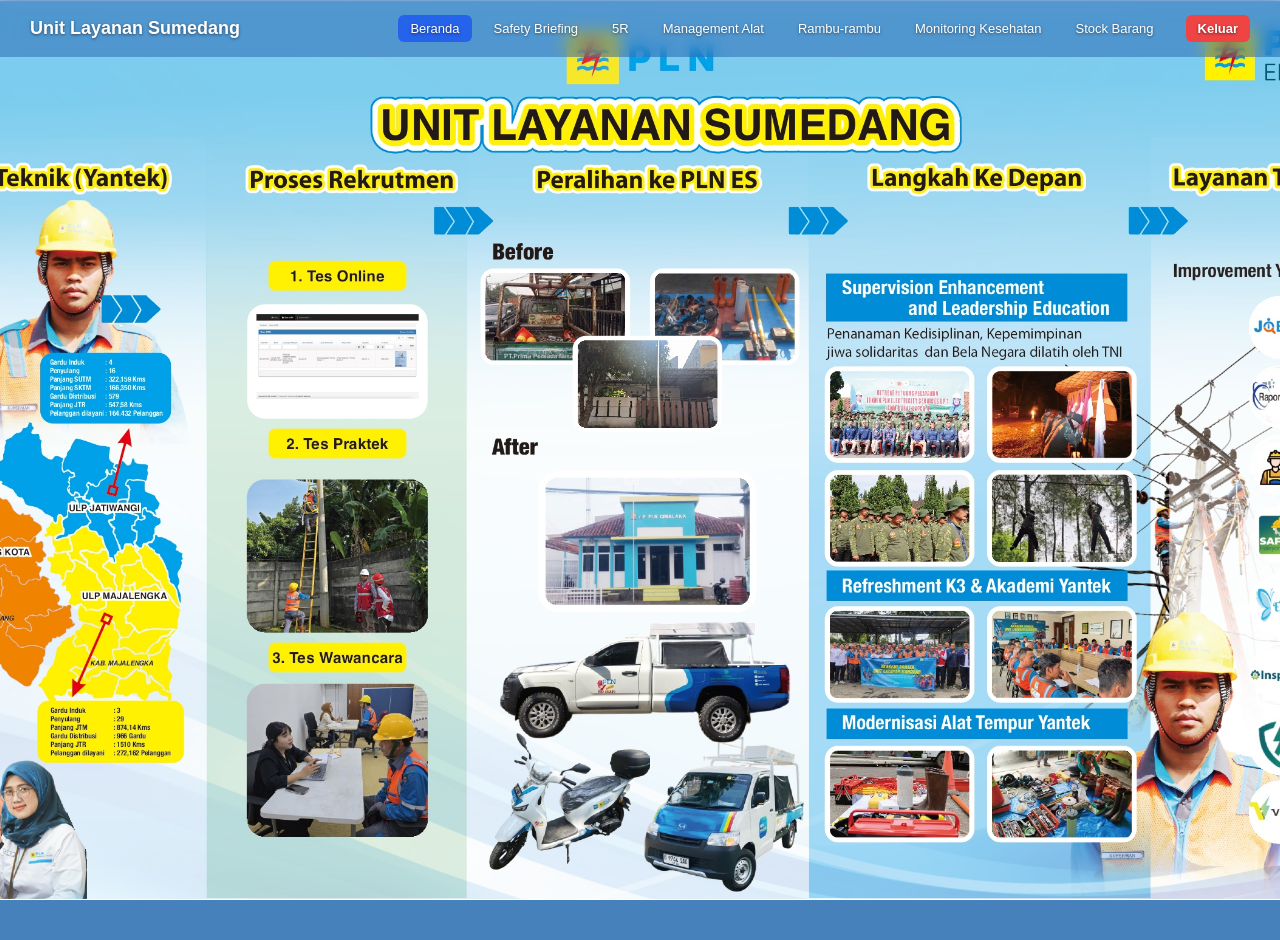
==== Halaman Ke 1.html @ 8b96c933 "First commit" ====
<!DOCTYPE html>
<html lang="id">
<head>
  <meta charset="UTF-8">
  <meta name="viewport" content="width=device-width, initial-scale=1.0">
  <title>Dashboard - Unit Layanan Sumedang</title>
  <style>
    * { box-sizing: border-box; margin: 0; padding: 0; }
    body { font-family: sans-serif; background-color: #4681bb; color: #0a639e; padding-bottom: 40px; }

    .navbar {
      background-color: rgba(15, 70, 160, 0.4);
      backdrop-filter: blur(8px);
      display: flex; justify-content: space-between; align-items: center;
      padding: 15px 30px; position: fixed; top: 0; left: 0; width: 100%; z-index: 1000;
    }
    .navbar .logo { color: white; font-weight: bold; font-size: 18px; text-shadow: 0 1px 3px rgba(0,0,0,0.5); }
    .navbar-menu { display: flex; align-items: center; gap: 10px; }
    .navbar-menu a {
      color: #ffffff; text-decoration: none; padding: 6px 12px; border-radius: 6px;
      transition: 0.3s; cursor: pointer; font-size: 13px; text-shadow: 0 1px 3px rgba(0,0,0,0.5);
    }
    .navbar-menu a:hover, .navbar-menu a.active { background-color: #2563eb; color: white; }
    .btn-logout { background-color: #ef4444; color: white !important; font-weight: bold; margin-left: 10px; }
    .btn-logout:hover { background-color: #dc2626 !important; }

    .hero-fullscreen { width: 100%; height: 100vh; overflow: hidden; display: none; }
    .full-image { width: 100%; height: 100%; object-fit: cover; object-position: center; display: block; }

    .content-card {
      max-width: 1200px; margin: 90px auto 40px auto; background-color: white;
      border-radius: 12px; overflow: hidden; box-shadow: 0 4px 15px rgba(0, 0, 0, 0.08); display: none;
    }
    .content-card.wide-card { max-width: 95%; }
    .content-card.active, .hero-fullscreen.active { display: block; }

    .image-wrapper { width: 100%; height: auto; overflow: hidden; }
    .menu-image { width: 100%; height: auto; object-fit: contain; display: block; }

    .content-body { padding: 35px 25px; color: #1e293b; }
    .content-body h1 { font-size: 26px; color: #0f46a0; margin-bottom: 15px; }
    .content-body h2 { font-size: 18px; color: #0f46a0; margin-bottom: 15px; }

    .briefing-container { display: flex; gap: 25px; margin-top: 20px; align-items: flex-start; }
    .form-section { flex: 1; min-width: 340px; background-color: #f8fafc; padding: 24px; border-radius: 10px; border: 1px solid #e2e8f0; }
    .report-section { flex: 2; background-color: #ffffff; padding: 24px; border-radius: 10px; border: 1px solid #e2e8f0; }

    .form-tabs { display: flex; gap: 10px; margin-bottom: 20px; }
    .tab-btn { flex: 1; padding: 10px; border: 1px solid #cbd5e1; background-color: #e2e8f0; color: #334155; font-weight: bold; border-radius: 6px; cursor: pointer; text-align: center; }
    .tab-btn.active-tab-masuk { background-color: #16a34a; color: white; border-color: #15803d; }
    .tab-btn.active-tab-keluar { background-color: #dc2626; color: white; border-color: #b91c1c; }

    .form-grid { display: grid; grid-template-columns: 1fr 1fr; gap: 12px; }
    .form-group { margin-bottom: 14px; }
    .form-group.full-width { grid-column: span 2; }
    .form-group label { display: block; margin-bottom: 6px; font-weight: 600; color: #334155; font-size: 13px; }
    .form-group input, .form-group select, .form-group textarea { width: 100%; padding: 9px 12px; border: 1px solid #cbd5e1; border-radius: 6px; font-size: 14px; font-family: inherit; }

    .btn-submit { background-color: #2563eb; color: white; border: none; padding: 12px 20px; border-radius: 6px; cursor: pointer; font-weight: bold; width: 100%; font-size: 15px; margin-top: 10px; }
    .btn-submit-keluar { background-color: #dc2626; }
    .btn-submit:hover { background-color: #1d4ed8; }
    .btn-print { background-color: #059669; color: white; border: none; padding: 10px 18px; border-radius: 6px; cursor: pointer; font-weight: bold; display: inline-flex; align-items: center; gap: 6px; margin-top: 18px; }

    .filter-box { display: flex; gap: 10px; align-items: center; background-color: #f1f5f9; padding: 12px; border-radius: 8px; margin-bottom: 15px; }
    .filter-box label { font-size: 12px; font-weight: bold; color: #475569; }
    .filter-box input { padding: 6px 10px; border: 1px solid #cbd5e1; border-radius: 4px; font-size: 13px; }
    .btn-filter { background-color: #0f46a0; color: white; border: none; padding: 6px 12px; border-radius: 4px; cursor: pointer; font-size: 12px; font-weight: bold; }
    .btn-reset { background-color: #64748b; color: white; border: none; padding: 6px 12px; border-radius: 4px; cursor: pointer; font-size: 12px; font-weight: bold; }

    .table-responsive { overflow-x: auto; }
    .matrix-table, .stock-table { width: 100%; border-collapse: collapse; margin-top: 10px; font-size: 12px; }
    .matrix-table th { background-color: #2d6a4f; color: white; padding: 12px; border: 1px solid #1b4332; text-align: center; }
    .matrix-table td { border: 1px solid #cbd5e1; padding: 8px; text-align: center; vertical-align: middle; height: 100px; }
    .matrix-table td.col-tanggal { background-color: #f8fafc; font-weight: bold; color: #334155; width: 110px; }
    .matrix-table td.col-tanjungsari { background-color: #e0f2fe; }

    .stock-table th { background-color: #0f46a0; color: white; padding: 10px 8px; border: 1px solid #0c3880; text-align: center; }
    .stock-table td { border: 1px solid #cbd5e1; padding: 8px 10px; text-align: left; vertical-align: middle; }
    .stock-table tr:nth-child(even) { background-color: #f8fafc; }

    .img-preview-matrix { max-width: 100px; max-height: 75px; object-fit: cover; border-radius: 4px; display: block; margin: 0 auto; }
    .text-center { text-align: center !important; }

    .btn-edit { background-color: #f59e0b; color: white; border: none; padding: 4px 8px; border-radius: 4px; cursor: pointer; font-size: 11px; font-weight: bold; margin-bottom: 3px; }
    .btn-edit:hover { background-color: #d97706; }
    .btn-delete { background-color: #ef4444; color: white; border: none; padding: 4px 8px; border-radius: 4px; cursor: pointer; font-size: 11px; font-weight: bold; }
    .btn-delete:hover { background-color: #dc2626; }
    .action-cell { display: flex; flex-direction: column; gap: 4px; justify-content: center; align-items: center; }

    .badge-satuan { display: inline-block; padding: 2px 6px; border-radius: 12px; font-size: 11px; font-weight: bold; background-color: #e0f2fe; color: #0369a1; }
    .badge-transaksi { display: inline-block; padding: 3px 8px; border-radius: 12px; font-size: 10px; font-weight: bold; }
    .badge-masuk { background-color: #dcfce7; color: #15803d; }
    .badge-keluar { background-color: #fee2e2; color: #b91c1c; }
    .txt-masuk { color: #16a34a; font-weight: bold; }
    .txt-keluar { color: #dc2626; font-weight: bold; }
    .txt-sisa { color: #0f46a0; font-weight: bold; background-color: #eff6ff; }
    .divider-title { margin: 25px 0 10px 0; padding-top: 15px; border-top: 2px dashed #cbd5e1; }

    @media print { .btn-edit, .btn-delete, .action-header { display: none !important; } }
  </style>
</head>
<body>

  <!-- Navigasi -->
  <div class="navbar">
    <div class="logo">Unit Layanan Sumedang</div>
    <div class="navbar-menu">
      <a class="nav-btn active" onclick="switchMenu('Home', this)">Beranda</a>
      <a class="nav-btn" onclick="switchMenu('safety-briefing', this)">Safety Briefing</a>
      <a class="nav-btn" onclick="switchMenu('lima-r', this)">5R</a>
      <a class="nav-btn" onclick="switchMenu('management-alat', this)">Management Alat</a>
      <a class="nav-btn" onclick="switchMenu('rambu-rambu', this)">Rambu-rambu</a>
      <a class="nav-btn" onclick="switchMenu('monitoring-kesehatan', this)">Monitoring Kesehatan</a>
      <a class="nav-btn" onclick="switchMenu('stock-barang', this)">Stock Barang</a>
      <a class="btn-logout" onclick="if(confirm('Apakah Anda yakin ingin keluar?')) { window.location.href='Unit Layanan Sumedang.html'; }">Keluar</a>
    </div>
  </div>

  <!-- Beranda -->
  <main id="Home" class="hero-fullscreen active">
    <img src="Gambar Beranda.jpg" alt="Gambar Beranda" class="full-image" />
  </main>

  <!-- Safety Briefing -->
  <main id="safety-briefing" class="content-card wide-card">
    <div class="image-wrapper"><img src="Safety Briefing.jpg" class="menu-image" onerror="this.style.display='none'" /></div>
    <div class="content-body">
      <h1>Safety Briefing</h1>
      <div class="briefing-container">
        <div class="form-section">
          <h2>Input Safety Briefing</h2>
          <form id="formSafetyBriefing" onsubmit="tambahData(event, 'SafetyBriefing', 'tabelBodySafetyBriefing')">
            <div class="form-group"><label>Tanggal Pelaksanaan:</label><input type="date" id="tanggalSafetyBriefing" required></div>
            <div class="form-group"><label>Nama Area:</label>
              <select id="ULPSafetyBriefing" required>
                <option value="">-- Pilih ULP --</option>
                <option value="Tanjung Sari">Tanjung Sari</option>
                <option value="Sumedang Kota">Sumedang Kota</option>
                <option value="Majalengka">Majalengka</option>
                <option value="Jatiwangi">Jatiwangi</option>
              </select>
            </div>
            <div class="form-group"><label>Dokumentasi Foto:</label><input type="file" id="fotoSafetyBriefing" accept="image/*"></div>
            <button type="submit" class="btn-submit">Simpan Data</button>
          </form>
        </div>
        <div class="report-section">
          <h2 id="titleSafetyBriefing">Hasil Laporan Safety Briefing</h2>
          <div class="filter-box">
            <div><label>Dari Tanggal:</label><input type="date" id="filterStartSafetyBriefing"></div>
            <div><label>Sampai Tanggal:</label><input type="date" id="filterEndSafetyBriefing"></div>
            <button class="btn-filter" onclick="renderTable('SafetyBriefing', 'tabelBodySafetyBriefing')">Filter</button>
            <button class="btn-reset" onclick="resetFilterMatrix('SafetyBriefing', 'tabelBodySafetyBriefing')">Reset</button>
          </div>
          <div class="table-responsive">
            <table class="matrix-table">
              <thead>
                <tr>
                  <th>Tanggal</th>
                  <th>Tanjung Sari</th>
                  <th>Sumedang Kota</th>
                  <th>Majalengka</th>
                  <th>Jatiwangi</th>
                </tr>
              </thead>
              <tbody id="tabelBodySafetyBriefing"></tbody>
            </table>
          </div>
          <button type="button" class="btn-print" onclick="cetakLaporanDirect('tabelBodySafetyBriefing', 'SafetyBriefing', 'LAPORAN SAFETY BRIEFING')">🖨️ Cetak Laporan</button>
        </div>
      </div>
    </div>
  </main>

  <!-- 5R -->
  <main id="lima-r" class="content-card wide-card">
    <div class="image-wrapper"><img src="5R.jpg" class="menu-image" onerror="this.style.display='none'" /></div>
    <div class="content-body">
      <h1>Penerapan 5R</h1>
      <div class="briefing-container">
        <div class="form-section">
          <h2>Input Dokumentasi 5R</h2>
          <form id="form5R" onsubmit="tambahData(event, '5R', 'tabelBody5R')">
            <div class="form-group"><label>Tanggal Pelaksanaan:</label><input type="date" id="tanggal5R" required></div>
            <div class="form-group"><label>Nama Area:</label>
              <select id="ULP5R" required>
                <option value="">-- Pilih ULP --</option>
                <option value="Tanjung Sari">Tanjung Sari</option>
                <option value="Sumedang Kota">Sumedang Kota</option>
                <option value="Majalengka">Majalengka</option>
                <option value="Jatiwangi">Jatiwangi</option>
              </select>
            </div>
            <div class="form-group"><label>Dokumentasi Foto:</label><input type="file" id="foto5R" accept="image/*"></div>
            <button type="submit" class="btn-submit">Simpan Data</button>
          </form>
        </div>
        <div class="report-section">
          <h2 id="title5R">Hasil Laporan Penerapan 5R</h2>
          <div class="filter-box">
            <div><label>Dari Tanggal:</label><input type="date" id="filterStart5R"></div>
            <div><label>Sampai Tanggal:</label><input type="date" id="filterEnd5R"></div>
            <button class="btn-filter" onclick="renderTable('5R', 'tabelBody5R')">Filter</button>
            <button class="btn-reset" onclick="resetFilterMatrix('5R', 'tabelBody5R')">Reset</button>
          </div>
          <div class="table-responsive">
            <table class="matrix-table">
              <thead>
                <tr>
                  <th>Tanggal</th>
                  <th>Tanjung Sari</th>
                  <th>Sumedang Kota</th>
                  <th>Majalengka</th>
                  <th>Jatiwangi</th>
                </tr>
              </thead>
              <tbody id="tabelBody5R"></tbody>
            </table>
          </div>
          <button type="button" class="btn-print" onclick="cetakLaporanDirect('tabelBody5R', '5R', 'LAPORAN PENERAPAN 5R')">🖨️ Cetak Laporan</button>
        </div>
      </div>
    </div>
  </main>

  <!-- Management Alat -->
  <main id="management-alat" class="content-card wide-card">
    <div class="image-wrapper"><img src="Management Alat.jpg" class="menu-image" onerror="this.style.display='none'" /></div>
    <div class="content-body">
      <h1>Management Alat</h1>
      <div class="briefing-container">
        <div class="form-section">
          <h2>Input Inspeksi Alat</h2>
          <form id="formAlat" onsubmit="tambahData(event, 'Alat', 'tabelBodyAlat')">
            <div class="form-group"><label>Tanggal Inspeksi:</label><input type="date" id="tanggalAlat" required></div>
            <div class="form-group"><label>Nama Area:</label>
              <select id="ULPAlat" required>
                <option value="">-- Pilih ULP --</option>
                <option value="Tanjung Sari">Tanjung Sari</option>
                <option value="Sumedang Kota">Sumedang Kota</option>
                <option value="Majalengka">Majalengka</option>
                <option value="Jatiwangi">Jatiwangi</option>
              </select>
            </div>
            <div class="form-group"><label>Dokumentasi Foto:</label><input type="file" id="fotoAlat" accept="image/*"></div>
            <button type="submit" class="btn-submit">Simpan Data</button>
          </form>
        </div>
        <div class="report-section">
          <h2 id="titleAlat">Hasil Laporan Management Alat</h2>
          <div class="filter-box">
            <div><label>Dari Tanggal:</label><input type="date" id="filterStartAlat"></div>
            <div><label>Sampai Tanggal:</label><input type="date" id="filterEndAlat"></div>
            <button class="btn-filter" onclick="renderTable('Alat', 'tabelBodyAlat')">Filter</button>
            <button class="btn-reset" onclick="resetFilterMatrix('Alat', 'tabelBodyAlat')">Reset</button>
          </div>
          <div class="table-responsive">
            <table class="matrix-table">
              <thead>
                <tr>
                  <th>Tanggal</th>
                  <th>Tanjung Sari</th>
                  <th>Sumedang Kota</th>
                  <th>Majalengka</th>
                  <th>Jatiwangi</th>
                </tr>
              </thead>
              <tbody id="tabelBodyAlat"></tbody>
            </table>
          </div>
          <button type="button" class="btn-print" onclick="cetakLaporanDirect('tabelBodyAlat', 'Alat', 'LAPORAN MANAGEMENT ALAT')">🖨️ Cetak Laporan</button>
        </div>
      </div>
    </div>
  </main>

  <!-- Rambu-rambu -->
  <main id="rambu-rambu" class="content-card wide-card">
    <div class="image-wrapper"><img src="Rambu Rambu.jpg" class="menu-image" onerror="this.style.display='none'" /></div>
    <div class="content-body">
      <h1>Rambu-Rambu Keselamatan</h1>
      <div class="briefing-container">
        <div class="form-section">
          <h2>Input Inspeksi Rambu</h2>
          <form id="formRambu" onsubmit="tambahData(event, 'Rambu', 'tabelBodyRambu')">
            <div class="form-group"><label>Tanggal Inspeksi:</label><input type="date" id="tanggalRambu" required></div>
            <div class="form-group"><label>Nama Area:</label>
              <select id="ULPRambu" required>
                <option value="">-- Pilih ULP --</option>
                <option value="Tanjung Sari">Tanjung Sari</option>
                <option value="Sumedang Kota">Sumedang Kota</option>
                <option value="Majalengka">Majalengka</option>
                <option value="Jatiwangi">Jatiwangi</option>
              </select>
            </div>
            <div class="form-group"><label>Dokumentasi Foto:</label><input type="file" id="fotoRambu" accept="image/*"></div>
            <button type="submit" class="btn-submit">Simpan Data</button>
          </form>
        </div>
        <div class="report-section">
          <h2 id="titleRambu">Hasil Laporan Rambu-Rambu</h2>
          <div class="filter-box">
            <div><label>Dari Tanggal:</label><input type="date" id="filterStartRambu"></div>
            <div><label>Sampai Tanggal:</label><input type="date" id="filterEndRambu"></div>
            <button class="btn-filter" onclick="renderTable('Rambu', 'tabelBodyRambu')">Filter</button>
            <button class="btn-reset" onclick="resetFilterMatrix('Rambu', 'tabelBodyRambu')">Reset</button>
          </div>
          <div class="table-responsive">
            <table class="matrix-table">
              <thead>
                <tr>
                  <th>Tanggal</th>
                  <th>Tanjung Sari</th>
                  <th>Sumedang Kota</th>
                  <th>Majalengka</th>
                  <th>Jatiwangi</th>
                </tr>
              </thead>
              <tbody id="tabelBodyRambu"></tbody>
            </table>
          </div>
          <button type="button" class="btn-print" onclick="cetakLaporanDirect('tabelBodyRambu', 'Rambu', 'LAPORAN INSPEKSI RAMBU-RAMBU')">🖨️ Cetak Laporan</button>
        </div>
      </div>
    </div>
  </main>

  <!-- Monitoring Kesehatan (Pengubahan Hasil Tensimeter) -->
  <main id="monitoring-kesehatan" class="content-card wide-card">
    <div class="content-body">
      <h1>Monitoring Kesehatan Personil</h1>
      <div class="briefing-container">
        <div class="form-section">
          <h2>Input Pemeriksaan Kesehatan</h2>
          <form id="formKesehatan" onsubmit="tambahDataKesehatan(event)">
            <div class="form-group"><label>Tanggal Pemeriksaan:</label><input type="date" id="tanggalKesehatan" required></div>
            <div class="form-group"><label>Nama Personil:</label><input type="text" id="namaPersonil" placeholder="Contoh: Budi Santoso" required></div>
            <div class="form-group"><label>Area ULP:</label>
              <select id="areaKesehatan" required>
                <option value="">-- Pilih Area --</option>
                <option value="ULP Tanjungsari">ULP Tanjungsari</option>
                <option value="ULP Sumedang">ULP Sumedang</option>
                <option value="ULP Majalengka">ULP Majalengka</option>
                <option value="ULP Jatiwangi">ULP Jatiwangi</option>
              </select>
            </div>
            <div class="form-group"><label>Suhu Badan (°C):</label><input type="number" step="0.1" id="suhuBadan" placeholder="36.5" required></div>
            
            <!-- Penggantian Hasil Termometer Menjadi Hasil Tensimeter -->
            <div class="form-group"><label>Hasil Tensimeter (Tekanan Darah):</label>
              <select id="hasilTensimeter" required>
                <option value="Normal (120/80 mmHg)">Normal (120/80 mmHg)</option>
                <option value="Pre-Hipertensi (120-139/80-89 mmHg)">Pre-Hipertensi (120-139/80-89 mmHg)</option>
                <option value="Hipertensi Tahap 1 (140-159/90-99 mmHg)">Hipertensi Tahap 1 (140-159/90-99 mmHg)</option>
                <option value="Hipertensi Tahap 2 (≥ 160/≥ 100 mmHg)">Hipertensi Tahap 2 (≥ 160/≥ 100 mmHg)</option>
                <option value="Hipotensi (< 90/60 mmHg)">Hipotensi (< 90/60 mmHg)</option>
              </select>
            </div>

            <div class="form-group"><label>Oxymeter SpO2 (%):</label><input type="number" id="oxymeter" placeholder="98" min="0" max="100" required></div>
            <div class="form-group"><label>Eviden Foto:</label><input type="file" id="evidenKesehatan" accept="image/*"></div>
            <button type="submit" class="btn-submit">Simpan Data Kesehatan</button>
          </form>
        </div>

        <div class="report-section">
          <h2 id="titleKesehatan">Hasil Laporan Monitoring Kesehatan</h2>
          <div class="filter-box">
            <div>
              <label>Cari Nama Personil:</label>
              <input type="text" id="filterNamaKesehatan" placeholder="Ketik nama personil..." onkeyup="renderTableKesehatan()">
            </div>
            <button class="btn-reset" onclick="resetFilterKesehatan()">Reset</button>
          </div>
          <div class="table-responsive">
            <table class="stock-table">
              <thead>
                <tr>
                  <th style="width: 30px;">No</th>
                  <th>Tanggal</th>
                  <th>Nama Personil</th>
                  <th>Area</th>
                  <th>Suhu (°C)</th>
                  <th>Hasil Tensimeter</th>
                  <th>Oxymeter (%)</th>
                  <th>Eviden Foto</th>
                  <th class="action-header">Aksi</th>
                </tr>
              </thead>
              <tbody id="tabelBodyKesehatan"></tbody>
            </table>
          </div>
          <button type="button" class="btn-print" onclick="cetakLaporanKesehatan()">🖨️ Cetak Laporan Kesehatan</button>
        </div>
      </div>
    </div>
  </main>

  <!-- Stock Barang -->
  <main id="stock-barang" class="content-card wide-card">
    <div class="content-body">
      <h1>Management Stock Barang</h1>
      <div class="briefing-container">
        <div class="form-section">
          <div class="form-tabs">
            <button class="tab-btn active-tab-masuk" id="btnTabMasuk" onclick="switchStockTab('masuk')">Pemasukan Barang</button>
            <button class="tab-btn" id="btnTabKeluar" onclick="switchStockTab('keluar')">Pengeluaran Barang</button>
          </div>
          <h2 id="formStockTitle">Form Input Pemasukan Barang</h2>
          <form id="formStockBarang" onsubmit="tambahTransaksiStock(event)">
            <input type="hidden" id="jenisTransaksi" value="masuk">
            <div class="form-grid">
              <div class="form-group full-width"><label>Tanggal Transaksi:</label><input type="date" id="tanggalStock" required></div>
              <div class="form-group full-width"><label>Nama Barang:</label>
                <select id="namaBarang" required>
                  <option value="">-- Pilih Nama Barang --</option>
                  <option value="Tangga Fiberglass 36 Feet / 11 Meter">Tangga Fiberglass 36 Feet / 11 Meter</option>
                  <option value="Tangga Teleskopik 7 Meter">Tangga Teleskopik 7 Meter</option>
                  <option value="Rachet Puller / Tracktang (2 ton)">Rachet Puller / Tracktang (2 ton)</option>
                  <option value="Wire Grips 70-240 mm² (2 Ton)">Wire Grips 70-240 mm² (2 Ton)</option>
                  <option value="Wire Rope Cutter 32&quot; (s.d. 240 mm²)">Wire Rope Cutter 32" (s.d. 240 mm²)</option>
                  <option value="Tools Box Set 66 Pcs (Box Besi)">Tools Box Set 66 Pcs (Box Besi)</option>
                  <option value="Telescopic Hot Stick 10,5 m">Telescopic Hot Stick 10,5 m</option>
                  <option value="Hand Press Baterai Electric 400mm">Hand Press Baterai Electric 400mm</option>
                  <option value="Wrance Impact Electric">Wrance Impact Electric</option>
                  <option value="Chainsaw 16 Inch + Kikir + BBM + Oli">Chainsaw 16 Inch + Kikir + BBM + Oli</option>
                  <option value="Tali Tambang Nylon 12mm">Tali Tambang Nylon 12mm</option>
                  <option value="Katrol (Untuk Tali Tambang)">Katrol (Untuk Tali Tambang)</option>
                  <option value="Lampu Sorot LED 45 W Warna Kuning">Lampu Sorot LED 45 W Warna Kuning</option>
                  <option value="Lampu Senter Emergency LED 15W Rechareable 3500 mAh">Lampu Senter Emergency LED 15W Rechareable 3500 mAh</option>
                  <option value="Megaphone">Megaphone</option>
                  <option value="TOA Horn Paging Speaker">TOA Horn Paging Speaker</option>
                  <option value="Frame Gergaji Besi">Frame Gergaji Besi</option>
                  <option value="Mata Gergaji Besi">Mata Gergaji Besi</option>
                  <option value="Gerindra Potong Cordless">Gerindra Potong Cordless</option>
                  <option value="Radio HT Digital">Radio HT Digital</option>
                  <option value="Radio POC Digital + Paket Data 5 Thn">Radio POC Digital + Paket Data 5 Thn</option>
                  <option value="Kunci Inggris 15&quot;">Kunci Inggris 15"</option>
                  <option value="Meteran 5 Meter">Meteran 5 Meter</option>
                  <option value="Sikat Kawat Baja">Sikat Kawat Baja</option>
                  <option value="Golok sedang">Golok sedang</option>
                  <option value="Gunting Pohon / Tree Pruner 6 Meter">Gunting Pohon / Tree Pruner 6 Meter</option>
                  <option value="Kain Majun">Kain Majun</option>
                  <option value="NH Fuse Puller 1250A">NH Fuse Puller 1250A</option>
                  <option value="Tang Press Hidrolik (Dies 16mm² - 300mm²)">Tang Press Hidrolik (Dies 16mm² - 300mm²)</option>
                  <option value="Tang Ampere Digital (AVO Meter)">Tang Ampere Digital (AVO Meter)</option>
                  <option value="Digital Insulation Tester (1.000 Volt DC)">Digital Insulation Tester (1.000 Volt DC)</option>
                  <option value="Analog Insulation Tester (10.000 Volt DC)">Analog Insulation Tester (10.000 Volt DC)</option>
                  <option value="Phase Checker / Squence Indicator">Phase Checker / Squence Indicator</option>
                  <option value="Sarung Tangan tahan tegangan / Sarung Tangan Isolasi 20 kV Class 3">Sarung Tangan tahan tegangan / Sarung Tangan Isolasi 20 kV Class 3</option>
                  <option value="Alat Lock Out Tag Out LOTTO KIT">Alat Lock Out Tag Out LOTTO KIT</option>
                  <option value="Safety Line 300m">Safety Line 300m</option>
                  <option value="Sepatu tahan tegangan / Sepatu Isolasi 20 kV Class 3">Sepatu tahan tegangan / Sepatu Isolasi 20 kV Class 3</option>
                  <option value="Non Contact High Voltage Detector Stick 2 Range 50V-1,5KV &amp; 1,5KV-132KV">Non Contact High Voltage Detector Stick 2 Range 50V-1,5KV &amp; 1,5KV-132KV</option>
                  <option value="Grounding Cluster 20 kV">Grounding Cluster 20 kV</option>
                  <option value="Full Body Harness With Lanyard Double Big Hook">Full Body Harness With Lanyard Double Big Hook</option>
                  <option value="Trafic Cone 75 Cm">Trafic Cone 75 Cm</option>
                  <option value="Rantai Plastik 6 mm² Panjang 25 m Warna Merah">Rantai Plastik 6 mm² Panjang 25 m Warna Merah</option>
                  <option value="Papan Peringatan Ada Pekerjaan dari Plat Besi">Papan Peringatan Ada Pekerjaan dari Plat Besi</option>
                  <option value="APAR Dry Chemical">APAR Dry Chemical</option>
                  <option value="Kotak P3K">Kotak P3K</option>
                  <option value="CCTV Unit + Paket Data">CCTV Unit + Paket Data</option>
                  <option value="Smartphone Pelaporan RAM min 8 GB ROM min 256 GB">Smartphone Pelaporan RAM min 8 GB ROM min 256 GB</option>
                  <option value="Charger Mobil (Fast Charging)">Charger Mobil (Fast Charging)</option>
                  <option value="Pulsa Internet (Sebulan 100 rb)">Pulsa Internet (Sebulan 100 rb)</option>
                  <option value="Radio Base Digital">Radio Base Digital</option>
                  <option value="Kabel Coaxial RG-8">Kabel Coaxial RG-8</option>
                  <option value="Antena High Gain RG-8">Antena High Gain RG-8</option>
                  <option value="Power Supply 30A">Power Supply 30A</option>
                  <option value="Drone Camera">Drone Camera</option>
                  <option value="Amp Stick 20 kV">Amp Stick 20 kV</option>
                  <option value="Volt Stick 20 kV">Volt Stick 20 kV</option>
                  <option value="Laptop i7 Gen 13 ram 16 GB">Laptop i7 Gen 13 ram 16 GB</option>
                  <option value="Chain Block / Katrol 5 Ton 15 Meter (Untuk Trafo)">Chain Block / Katrol 5 Ton 15 Meter (Untuk Trafo)</option>
                  <option value="Heating Torch / Pembakar LPG">Heating Torch / Pembakar LPG</option>
                  <option value="Gas Regulator + Selang 1,8 m">Gas Regulator + Selang 1,8 m</option>
                  <option value="LPG 5,5 Kg">LPG 5,5 Kg</option>
                  <option value="Thermovision">Thermovision</option>
                  <option value="Palu Godam / Sledge Hammer">Palu Godam / Sledge Hammer</option>
                  <option value="Lemari Locker">Lemari Locker</option>
                </select>
              </div>
              <div class="form-group"><label>Merk:</label><input type="text" id="merkBarang" placeholder="Contoh: Tekiro" required></div>
              <div class="form-group"><label>Kode Barang:</label><input type="text" id="kodeBarang" placeholder="Contoh: BRG-001" required></div>
              <div class="form-group"><label>No. Seri / Serial Number:</label><input type="text" id="noSeri" placeholder="Contoh: SN-88942" required></div>
              <div class="form-group"><label>Warna:</label><input type="text" id="warnaBarang" placeholder="Contoh: Hitam" required></div>
              <div class="form-group"><label>Jumlah:</label><input type="number" id="jumlahBarang" min="1" value="1" required></div>
              <div class="form-group"><label>Satuan Barang:</label>
                <select id="satuanBarang" required>
                  <option value="unit">Unit</option>
                  <option value="set">Set</option>
                </select>
              </div>
            </div>
            <button type="submit" id="btnSubmitStock" class="btn-submit">Simpan Pemasukan</button>
          </form>
        </div>

        <div class="report-section">
          <h2 id="titleHistoryStock">Riwayat Transaksi Barang (Berdasarkan Tanggal)</h2>
          <div class="filter-box">
            <div><label>Dari Tanggal:</label><input type="date" id="filterStart"></div>
            <div><label>Sampai Tanggal:</label><input type="date" id="filterEnd"></div>
            <button class="btn-filter" onclick="renderHistoryTable()">Filter</button>
            <button class="btn-reset" onclick="resetFilter()">Reset</button>
          </div>
          <div class="table-responsive">
            <table class="stock-table">
              <thead>
                <tr>
                  <th style="width: 30px;">No</th>
                  <th>Tanggal</th>
                  <th>Jenis</th>
                  <th>Kode</th>
                  <th>Nama Barang</th>
                  <th>Merk</th>
                  <th>No. Seri</th>
                  <th>Jumlah</th>
                  <th>Satuan</th>
                  <th class="action-header">Aksi</th>
                </tr>
              </thead>
              <tbody id="tabelBodyHistory"></tbody>
            </table>
          </div>

          <h2 class="divider-title">Ringkasan Total Sisa Stok Saat Ini</h2>
          <div class="table-responsive">
            <table class="stock-table">
              <thead>
                <tr>
                  <th style="width: 30px;">No</th>
                  <th>Kode</th>
                  <th>Nama Barang</th>
                  <th>Merk</th>
                  <th>No. Seri</th>
                  <th>Warna</th>
                  <th>Satuan</th>
                  <th>Total Masuk</th>
                  <th>Total Keluar</th>
                  <th>Sisa Stok</th>
                </tr>
              </thead>
              <tbody id="tabelBodyStock"></tbody>
            </table>
          </div>
          <button type="button" class="btn-print" onclick="cetakLaporanStock()">🖨️ Cetak Laporan Complete</button>
        </div>
      </div>
    </div>
  </main>

  <script>
    const storeData = { SafetyBriefing: {}, '5R': {}, Alat: {}, Rambu: {} };
    let dataKesehatanList = [];
    let transactionHistory = [];
    let inventoryMap = {};

    document.addEventListener("DOMContentLoaded", function() {
      const dateIds = ['tanggalSafetyBriefing', 'tanggal5R', 'tanggalAlat', 'tanggalRambu', 'tanggalKesehatan', 'tanggalStock'];
      dateIds.forEach(id => {
        const input = document.getElementById(id);
        if (input) input.valueAsDate = new Date();
      });
      renderHistoryTable();
      renderStockTable();
      renderTableKesehatan();
    });

    function switchMenu(menuId, clickedLink) {
      document.querySelectorAll('.content-card, .hero-fullscreen').forEach(card => card.classList.remove('active'));
      document.querySelectorAll('.nav-btn').forEach(btn => btn.classList.remove('active'));
      document.getElementById(menuId).classList.add('active');
      clickedLink.classList.add('active');
    }

    function formatIndoDate(dateStr) {
      if (!dateStr) return '';
      const [year, month, day] = dateStr.split('-');
      return `${day}/${month}/${year}`;
    }

    /* MATRIKS LOGIC */
    function tambahData(event, keyCategory, tbodyId) {
      event.preventDefault();
      const rawTanggal = document.getElementById(`tanggal${keyCategory}`).value;
      if (!rawTanggal) return;
      const formattedDate = formatIndoDate(rawTanggal);
      const ulp = document.getElementById(`ULP${keyCategory}`).value;
      const fotoInput = document.getElementById(`foto${keyCategory}`);

      const processSave = (imgSrc) => {
        if (!storeData[keyCategory][formattedDate]) {
          storeData[keyCategory][formattedDate] = {
            rawDate: rawTanggal,
            areas: { 'Tanjung Sari': null, 'Sumedang Kota': null, 'Majalengka': null, 'Jatiwangi': null }
          };
        }
        storeData[keyCategory][formattedDate].areas[ulp] = { img: imgSrc };
        renderTable(keyCategory, tbodyId);
        document.getElementById(`form${keyCategory}`).reset();
        document.getElementById(`tanggal${keyCategory}`).valueAsDate = new Date();
        alert('Data berhasil disimpan!');
      };

      if (fotoInput.files && fotoInput.files[0]) {
        const reader = new FileReader();
        reader.onload = e => processSave(e.target.result);
        reader.readAsDataURL(fotoInput.files[0]);
      } else {
        const oldImg = storeData[keyCategory][formattedDate]?.areas[ulp]?.img || '';
        processSave(oldImg);
      }
    }

    function renderTable(keyCategory, tbodyId) {
      const tbody = document.getElementById(tbodyId);
      tbody.innerHTML = '';
      const startDate = document.getElementById(`filterStart${keyCategory}`).value;
      const endDate = document.getElementById(`filterEnd${keyCategory}`).value;
      const dataObj = storeData[keyCategory];
      const tanggalKeys = Object.keys(dataObj);
      let countData = 0;

      tanggalKeys.forEach(tgl => {
        const item = dataObj[tgl];
        if (startDate && endDate && (item.rawDate < startDate || item.rawDate > endDate)) return;
        countData++;
        const row = document.createElement('tr');
        row.innerHTML = `<td class="col-tanggal">${tgl}</td>`;

        ['Tanjung Sari', 'Sumedang Kota', 'Majalengka', 'Jatiwangi'].forEach(area => {
          const itemData = item.areas[area];
          let cellHtml = area === 'Tanjung Sari' ? '<td class="col-tanjungsari">' : '<td>';
          if (itemData && itemData.img) {
            cellHtml += `<img src="${itemData.img}" class="img-preview-matrix">
              <div class="action-cell" style="margin-top: 5px;">
                <button class="btn-edit" onclick="editMatrixData('${keyCategory}', '${tgl}', '${area}')">Edit</button>
                <button class="btn-delete" onclick="hapusMatrixData('${keyCategory}', '${tgl}', '${area}', '${tbodyId}')">Hapus</button>
              </div>`;
          }
          cellHtml += '</td>';
          row.innerHTML += cellHtml;
        });
        tbody.appendChild(row);
      });

      if (countData === 0) {
        tbody.innerHTML = `<tr><td colspan="5" class="text-center" style="padding: 15px;">Belum ada data laporan.</td></tr>`;
      }
    }

    function editMatrixData(keyCategory, tgl, area) {
      const itemData = storeData[keyCategory][tgl];
      if (!itemData) return;
      document.getElementById(`tanggal${keyCategory}`).value = itemData.rawDate;
      document.getElementById(`ULP${keyCategory}`).value = area;
      alert(`Silakan ubah data/foto pada form dan tekan 'Simpan Data' untuk memperbarui.`);
    }

    function hapusMatrixData(keyCategory, tgl, area, tbodyId) {
      if (confirm(`Apakah Anda yakin ingin menghapus data ULP ${area} tanggal ${tgl}?`)) {
        storeData[keyCategory][tgl].areas[area] = null;
        renderTable(keyCategory, tbodyId);
      }
    }

    function resetFilterMatrix(keyCategory, tbodyId) {
      document.getElementById(`filterStart${keyCategory}`).value = '';
      document.getElementById(`filterEnd${keyCategory}`).value = '';
      renderTable(keyCategory, tbodyId);
    }

    /* MONITORING KESEHATAN LOGIC (TENSIMETER) */
    let editKesehatanIndex = null;

    function tambahDataKesehatan(event) {
      event.preventDefault();
      const rawTanggal = document.getElementById('tanggalKesehatan').value;
      const nama = document.getElementById('namaPersonil').value;
      const area = document.getElementById('areaKesehatan').value;
      const suhu = document.getElementById('suhuBadan').value;
      const tensimeter = document.getElementById('hasilTensimeter').value;
      const oxymeter = document.getElementById('oxymeter').value;
      const fotoInput = document.getElementById('evidenKesehatan');

      const processSave = (imgSrc) => {
        const payload = {
          rawDate: rawTanggal,
          tanggal: formatIndoDate(rawTanggal),
          nama: nama, area: area, suhu: suhu,
          tensimeter: tensimeter, oxymeter: oxymeter, img: imgSrc
        };

        if (editKesehatanIndex !== null) {
          dataKesehatanList[editKesehatanIndex] = payload;
          editKesehatanIndex = null;
          alert('Data kesehatan berhasil diperbarui!');
        } else {
          dataKesehatanList.push(payload);
          alert('Data kesehatan berhasil disimpan!');
        }

        renderTableKesehatan();
        document.getElementById('formKesehatan').reset();
        document.getElementById('tanggalKesehatan').valueAsDate = new Date();
      };

      if (fotoInput.files && fotoInput.files[0]) {
        const reader = new FileReader();
        reader.onload = e => processSave(e.target.result);
        reader.readAsDataURL(fotoInput.files[0]);
      } else {
        const oldImg = editKesehatanIndex !== null ? dataKesehatanList[editKesehatanIndex].img : '';
        processSave(oldImg);
      }
    }

    function renderTableKesehatan() {
      const tbody = document.getElementById('tabelBodyKesehatan');
      tbody.innerHTML = '';
      const searchNama = document.getElementById('filterNamaKesehatan').value.toLowerCase().trim();

      const filteredData = dataKesehatanList.filter(item => item.nama.toLowerCase().includes(searchNama));
      if (filteredData.length === 0) {
        tbody.innerHTML = `<tr><td colspan="9" class="text-center" style="padding: 15px;">Data personil tidak ditemukan.</td></tr>`;
        return;
      }

      filteredData.forEach((item, index) => {
        const realIndex = dataKesehatanList.indexOf(item);
        const row = document.createElement('tr');
        row.innerHTML = `
          <td class="text-center">${index + 1}</td>
          <td class="text-center"><strong>${item.tanggal}</strong></td>
          <td><strong>${item.nama}</strong></td>
          <td>${item.area}</td>
          <td class="text-center">${item.suhu} °C</td>
          <td class="text-center">${item.tensimeter}</td>
          <td class="text-center">${item.oxymeter} %</td>
          <td class="text-center">${item.img ? `<img src="${item.img}" class="img-preview-matrix">` : '-'}</td>
          <td class="text-center action-header">
            <button class="btn-edit" onclick="editKesehatan(${realIndex})">Edit</button>
            <button class="btn-delete" onclick="hapusKesehatan(${realIndex})">Hapus</button>
          </td>
        `;
        tbody.appendChild(row);
      });
    }

    function editKesehatan(index) {
      const item = dataKesehatanList[index];
      document.getElementById('tanggalKesehatan').value = item.rawDate;
      document.getElementById('namaPersonil').value = item.nama;
      document.getElementById('areaKesehatan').value = item.area;
      document.getElementById('suhuBadan').value = item.suhu;
      document.getElementById('hasilTensimeter').value = item.tensimeter;
      document.getElementById('oxymeter').value = item.oxymeter;
      editKesehatanIndex = index;
      alert('Data dimuat ke form. Silakan ubah lalu klik "Simpan Data Kesehatan".');
    }

    function hapusKesehatan(index) {
      if (confirm('Apakah Anda yakin ingin menghapus data kesehatan ini?')) {
        dataKesehatanList.splice(index, 1);
        renderTableKesehatan();
      }
    }

    function resetFilterKesehatan() {
      document.getElementById('filterNamaKesehatan').value = '';
      renderTableKesehatan();
    }

    /* STOCK BARANG LOGIC */
    let editStockIndex = null;

    function switchStockTab(type) {
      const btnMasuk = document.getElementById('btnTabMasuk');
      const btnKeluar = document.getElementById('btnTabKeluar');
      const title = document.getElementById('formStockTitle');
      const submitBtn = document.getElementById('btnSubmitStock');
      document.getElementById('jenisTransaksi').value = type;

      if (type === 'masuk') {
        btnMasuk.className = 'tab-btn active-tab-masuk'; btnKeluar.className = 'tab-btn';
        title.innerText = 'Form Input Pemasukan Barang'; submitBtn.innerText = 'Simpan Pemasukan';
        submitBtn.className = 'btn-submit';
      } else {
        btnKeluar.className = 'tab-btn active-tab-keluar'; btnMasuk.className = 'tab-btn';
        title.innerText = 'Form Input Pengeluaran Barang'; submitBtn.innerText = 'Simpan Pengeluaran';
        submitBtn.className = 'btn-submit btn-submit-keluar';
      }
    }

    function tambahTransaksiStock(event) {
      event.preventDefault();
      const jenis = document.getElementById('jenisTransaksi').value;
      const rawTanggal = document.getElementById('tanggalStock').value;
      const kode = document.getElementById('kodeBarang').value.trim().toUpperCase();
      const noSeri = document.getElementById('noSeri').value.trim().toUpperCase();
      const nama = document.getElementById('namaBarang').value;
      const merk = document.getElementById('merkBarang').value;
      const warna = document.getElementById('warnaBarang').value;
      const jumlah = parseInt(document.getElementById('jumlahBarang').value, 10);
      const satuan = document.getElementById('satuanBarang').value;

      const payload = {
        rawDate: rawTanggal, tanggal: formatIndoDate(rawTanggal),
        jenis: jenis, kode: kode, nama: nama, merk: merk, noSeri: noSeri, warna: warna, jumlah: jumlah, satuan: satuan
      };

      if (editStockIndex !== null) {
        transactionHistory[editStockIndex] = payload;
        editStockIndex = null;
        alert('Transaksi berhasil diperbarui!');
      } else {
        transactionHistory.push(payload);
        alert(`Berhasil menyimpan transaksi ${jenis.toUpperCase()}!`);
      }

      recalculateInventory();
      renderHistoryTable();
      renderStockTable();
      document.getElementById('formStockBarang').reset();
      document.getElementById('tanggalStock').valueAsDate = new Date();
    }

    function recalculateInventory() {
      inventoryMap = {};
      transactionHistory.forEach(item => {
        const key = `${item.kode}_${item.noSeri}`;
        if (!inventoryMap[key]) {
          inventoryMap[key] = { kode: item.kode, noSeri: item.noSeri, nama: item.nama, merk: item.merk, warna: item.warna, satuan: item.satuan, totalMasuk: 0, totalKeluar: 0 };
        }
        if (item.jenis === 'masuk') inventoryMap[key].totalMasuk += item.jumlah;
        else inventoryMap[key].totalKeluar += item.jumlah;
      });
    }

    function renderHistoryTable() {
      const tbody = document.getElementById('tabelBodyHistory');
      tbody.innerHTML = '';
      const startDate = document.getElementById('filterStart').value;
      const endDate = document.getElementById('filterEnd').value;

      let filteredData = transactionHistory;
      if (startDate && endDate) {
        filteredData = transactionHistory.filter(item => item.rawDate >= startDate && item.rawDate <= endDate);
      }

      if (filteredData.length === 0) {
        tbody.innerHTML = `<tr><td colspan="10" class="text-center" style="padding: 15px;">Belum ada riwayat transaksi.</td></tr>`;
        return;
      }

      filteredData.forEach((item, index) => {
        const realIndex = transactionHistory.indexOf(item);
        const isMasuk = item.jenis === 'masuk';
        const row = document.createElement('tr');
        row.innerHTML = `
          <td class="text-center">${index + 1}</td>
          <td class="text-center"><strong>${item.tanggal}</strong></td>
          <td class="text-center"><span class="badge-transaksi ${isMasuk ? 'badge-masuk' : 'badge-keluar'}">${item.jenis}</span></td>
          <td>${item.kode}</td>
          <td><strong>${item.nama}</strong></td>
          <td>${item.merk}</td>
          <td>${item.noSeri}</td>
          <td class="text-center ${isMasuk ? 'txt-masuk' : 'txt-keluar'}">${isMasuk ? '+' : '-'}${item.jumlah}</td>
          <td class="text-center"><span class="badge-satuan">${item.satuan}</span></td>
          <td class="text-center action-header">
            <button class="btn-edit" onclick="editStock(${realIndex})">Edit</button>
            <button class="btn-delete" onclick="hapusStock(${realIndex})">Hapus</button>
          </td>
        `;
        tbody.appendChild(row);
      });
    }

    function editStock(index) {
      const item = transactionHistory[index];
      switchStockTab(item.jenis);
      document.getElementById('tanggalStock').value = item.rawDate;
      document.getElementById('kodeBarang').value = item.kode;
      document.getElementById('noSeri').value = item.noSeri;
      document.getElementById('namaBarang').value = item.nama;
      document.getElementById('merkBarang').value = item.merk;
      document.getElementById('warnaBarang').value = item.warna;
      document.getElementById('jumlahBarang').value = item.jumlah;
      document.getElementById('satuanBarang').value = item.satuan;
      editStockIndex = index;
      alert('Transaksi dimuat ke form. Silakan sesuaikan lalu klik Simpan.');
    }

    function hapusStock(index) {
      if (confirm('Apakah Anda yakin ingin menghapus riwayat transaksi ini?')) {
        transactionHistory.splice(index, 1);
        recalculateInventory();
        renderHistoryTable();
        renderStockTable();
      }
    }

    function resetFilter() {
      document.getElementById('filterStart').value = '';
      document.getElementById('filterEnd').value = '';
      renderHistoryTable();
    }

    function renderStockTable() {
      const tbody = document.getElementById('tabelBodyStock');
      tbody.innerHTML = '';
      const keys = Object.keys(inventoryMap);
      if (keys.length === 0) {
        tbody.innerHTML = `<tr><td colspan="10" class="text-center" style="padding: 15px;">Belum ada data barang.</td></tr>`;
        return;
      }
      keys.forEach((key, index) => {
        const item = inventoryMap[key];
        const sisaStok = item.totalMasuk - item.totalKeluar;
        const row = document.createElement('tr');
        row.innerHTML = `
          <td class="text-center">${index + 1}</td>
          <td>${item.kode}</td>
          <td><strong>${item.nama}</strong></td>
          <td>${item.merk}</td>
          <td>${item.noSeri}</td>
          <td>${item.warna}</td>
          <td class="text-center"><span class="badge-satuan">${item.satuan}</span></td>
          <td class="text-center txt-masuk">+${item.totalMasuk}</td>
          <td class="text-center txt-keluar">-${item.totalKeluar}</td>
          <td class="text-center txt-sisa">${sisaStok}</td>
        `;
        tbody.appendChild(row);
      });
    }

    /* PRINT FUNCTIONS */
    function cetakLaporanKesehatan() {
      const tbodyContent = document.getElementById('tabelBodyKesehatan').cloneNode(true);
      tbodyContent.querySelectorAll('.action-header').forEach(el => el.remove());

      const printWindow = window.open('', '', 'height=650,width=900');
      printWindow.document.write(`<html><head><title>LAPORAN MONITORING KESEHATAN</title><style>
        body { font-family: sans-serif; padding: 20px; }
        table { width: 100%; border-collapse: collapse; margin-top: 10px; font-size: 11px; }
        th, td { border: 1px solid #000; padding: 6px 8px; text-align: left; }
        th { background-color: #0f46a0; color: white; text-align: center; }
        .text-center { text-align: center; }
        .img-preview-matrix { max-width: 80px; max-height: 60px; }
      </style></head><body>
        <h2>LAPORAN MONITORING KESEHATAN PERSONIL</h2>
        <table><thead><tr><th>No</th><th>Tanggal</th><th>Nama Personil</th><th>Area</th><th>Suhu (°C)</th><th>Hasil Tensimeter</th><th>Oxymeter (%)</th><th>Eviden Foto</th></tr></thead>
        <tbody>${tbodyContent.innerHTML}</tbody></table>
      </body></html>`);
      printWindow.document.close();
      printWindow.focus();
      setTimeout(() => { printWindow.print(); printWindow.close(); }, 500);
    }

    function cetakLaporanDirect(tbodyId, keyCategory, judulLaporan) {
      const tbodyClone = document.getElementById(tbodyId).cloneNode(true);
      tbodyClone.querySelectorAll('.action-cell').forEach(el => el.remove());

      const printWindow = window.open('', '', 'height=650,width=900');
      printWindow.document.write(`<html><head><title>${judulLaporan}</title><style>
        body { font-family: sans-serif; padding: 20px; }
        table { width: 100%; border-collapse: collapse; margin-top: 10px; }
        th, td { border: 1.5px solid #000; padding: 8px; text-align: center; }
        th { background-color: #2d6a4f; color: white; }
        .img-preview-matrix { max-width: 100px; max-height: 75px; }
      </style></head><body>
        <h2>${judulLaporan}</h2>
        <table><thead><tr><th>Tanggal</th><th>Tanjung Sari</th><th>Sumedang Kota</th><th>Majalengka</th><th>Jatiwangi</th></tr></thead>
        <tbody>${tbodyClone.innerHTML}</tbody></table>
      </body></html>`);
      printWindow.document.close();
      printWindow.focus();
      setTimeout(() => { printWindow.print(); printWindow.close(); }, 500);
    }

    function cetakLaporanStock() {
      const historyClone = document.getElementById('tabelBodyHistory').cloneNode(true);
      historyClone.querySelectorAll('.action-header').forEach(el => el.remove());

      const printWindow = window.open('', '', 'height=650,width=900');
      printWindow.document.write(`<html><head><title>LAPORAN STOK BARANG</title><style>
        body { font-family: sans-serif; padding: 20px; }
        table { width: 100%; border-collapse: collapse; margin-top: 10px; font-size: 11px; }
        th, td { border: 1px solid #000; padding: 6px; text-align: left; }
        th { background-color: #0f46a0; color: white; text-align: center; }
        .text-center { text-align: center; }
      </style></head><body>
        <h2>LAPORAN PEMASUKAN, PENGELUARAN & SISA STOK</h2>
        <h3>1. Riwayat Transaksi</h3>
        <table><thead><tr><th>No</th><th>Tanggal</th><th>Jenis</th><th>Kode</th><th>Nama Barang</th><th>Merk</th><th>No. Seri</th><th>Jumlah</th><th>Satuan</th></tr></thead>
        <tbody>${historyClone.innerHTML}</tbody></table>
        <h3>2. Total Sisa Stok Saat Ini</h3>
        <table><thead><tr><th>No</th><th>Kode</th><th>Nama Barang</th><th>Merk</th><th>No. Seri</th><th>Warna</th><th>Satuan</th><th>Total Masuk</th><th>Total Keluar</th><th>Sisa Stok</th></tr></thead>
        <tbody>${document.getElementById('tabelBodyStock').innerHTML}</tbody></table>
      </body></html>`);
      printWindow.document.close();
      printWindow.focus();
      setTimeout(() => { printWindow.print(); printWindow.close(); }, 500);
    }
  </script>
</body>
</html>
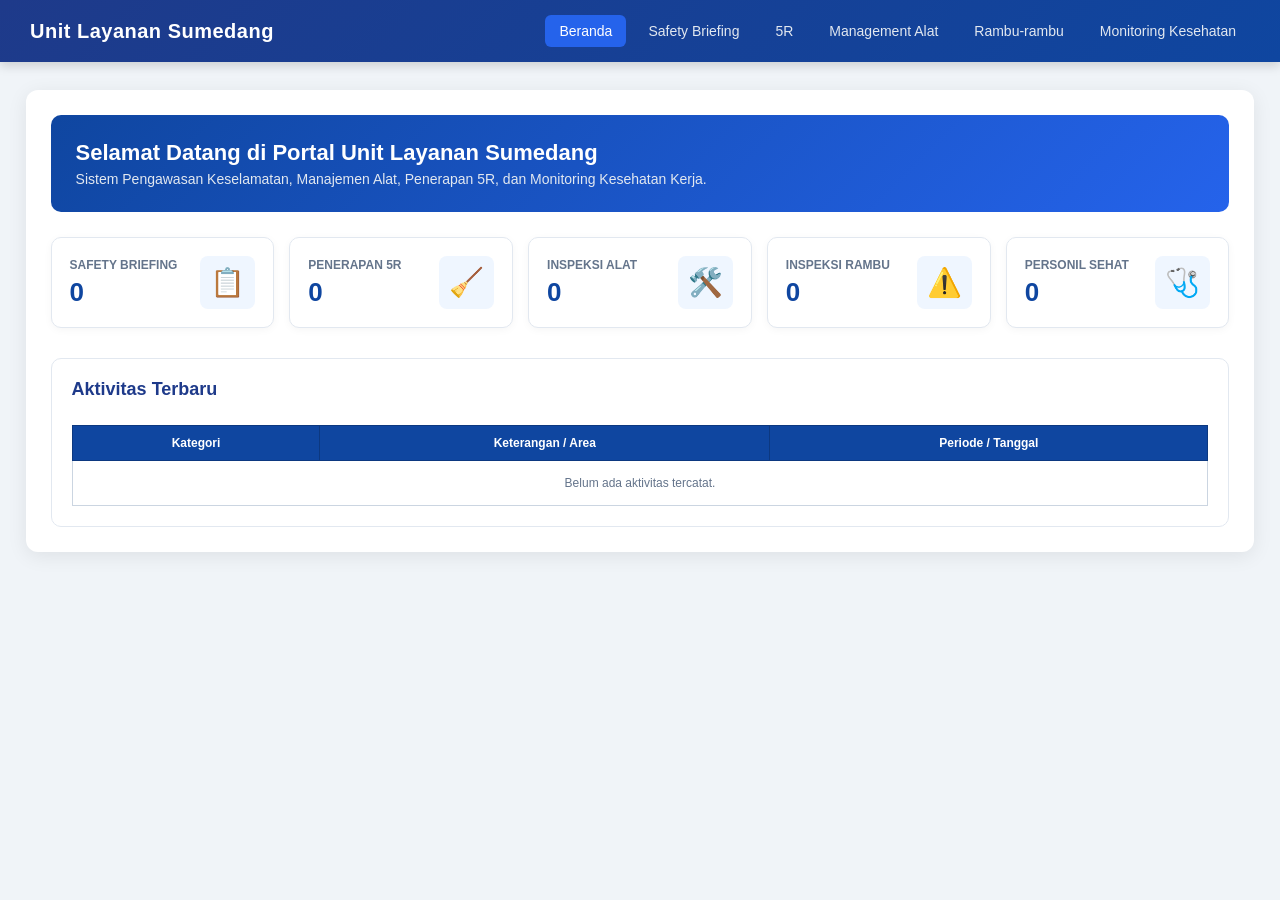
==== commit d3506393: "Tulis pesan perubahan di sini" ====
--- a/Halaman Ke 1.html
+++ b/Halaman Ke 1.html
@@ -6,102 +6,120 @@
   <title>Dashboard - Unit Layanan Sumedang</title>
   <style>
     * { box-sizing: border-box; margin: 0; padding: 0; }
-    body { font-family: sans-serif; background-color: #4681bb; color: #0a639e; padding-bottom: 40px; }
-
+    body { font-family: 'Segoe UI', Tahoma, Geneva, Verdana, sans-serif; background-color: #f0f4f8; color: #1e293b; padding-bottom: 40px; }
+
+    /* Navigation Bar */
     .navbar {
-      background-color: rgba(15, 70, 160, 0.4);
-      backdrop-filter: blur(8px);
+      background: linear-gradient(135deg, #1e3a8a, #0f46a0);
       display: flex; justify-content: space-between; align-items: center;
       padding: 15px 30px; position: fixed; top: 0; left: 0; width: 100%; z-index: 1000;
-    }
-    .navbar .logo { color: white; font-weight: bold; font-size: 18px; text-shadow: 0 1px 3px rgba(0,0,0,0.5); }
-    .navbar-menu { display: flex; align-items: center; gap: 10px; }
+      box-shadow: 0 4px 10px rgba(0,0,0,0.15);
+    }
+    .navbar .logo { color: white; font-weight: bold; font-size: 20px; letter-spacing: 0.5px; }
+    .navbar-menu { display: flex; align-items: center; gap: 8px; }
     .navbar-menu a {
-      color: #ffffff; text-decoration: none; padding: 6px 12px; border-radius: 6px;
-      transition: 0.3s; cursor: pointer; font-size: 13px; text-shadow: 0 1px 3px rgba(0,0,0,0.5);
-    }
-    .navbar-menu a:hover, .navbar-menu a.active { background-color: #2563eb; color: white; }
-    .btn-logout { background-color: #ef4444; color: white !important; font-weight: bold; margin-left: 10px; }
-    .btn-logout:hover { background-color: #dc2626 !important; }
-
-    .hero-fullscreen { width: 100%; height: 100vh; overflow: hidden; display: none; }
-    .full-image { width: 100%; height: 100%; object-fit: cover; object-position: center; display: block; }
-
+      color: #e2e8f0; text-decoration: none; padding: 8px 14px; border-radius: 6px;
+      transition: all 0.3s ease; cursor: pointer; font-size: 14px; font-weight: 500;
+    }
+    .navbar-menu a:hover, .navbar-menu a.active { background-color: #2563eb; color: #ffffff; }
+
+    /* Main Container Cards */
     .content-card {
-      max-width: 1200px; margin: 90px auto 40px auto; background-color: white;
-      border-radius: 12px; overflow: hidden; box-shadow: 0 4px 15px rgba(0, 0, 0, 0.08); display: none;
-    }
-    .content-card.wide-card { max-width: 95%; }
-    .content-card.active, .hero-fullscreen.active { display: block; }
-
-    .image-wrapper { width: 100%; height: auto; overflow: hidden; }
-    .menu-image { width: 100%; height: auto; object-fit: contain; display: block; }
-
-    .content-body { padding: 35px 25px; color: #1e293b; }
-    .content-body h1 { font-size: 26px; color: #0f46a0; margin-bottom: 15px; }
-    .content-body h2 { font-size: 18px; color: #0f46a0; margin-bottom: 15px; }
-
-    .briefing-container { display: flex; gap: 25px; margin-top: 20px; align-items: flex-start; }
-    .form-section { flex: 1; min-width: 340px; background-color: #f8fafc; padding: 24px; border-radius: 10px; border: 1px solid #e2e8f0; }
-    .report-section { flex: 2; background-color: #ffffff; padding: 24px; border-radius: 10px; border: 1px solid #e2e8f0; }
-
-    .form-tabs { display: flex; gap: 10px; margin-bottom: 20px; }
-    .tab-btn { flex: 1; padding: 10px; border: 1px solid #cbd5e1; background-color: #e2e8f0; color: #334155; font-weight: bold; border-radius: 6px; cursor: pointer; text-align: center; }
-    .tab-btn.active-tab-masuk { background-color: #16a34a; color: white; border-color: #15803d; }
-    .tab-btn.active-tab-keluar { background-color: #dc2626; color: white; border-color: #b91c1c; }
-
-    .form-grid { display: grid; grid-template-columns: 1fr 1fr; gap: 12px; }
+      max-width: 1400px; margin: 90px auto 40px auto; background-color: white;
+      border-radius: 12px; overflow: hidden; box-shadow: 0 4px 20px rgba(0, 0, 0, 0.08); display: none;
+    }
+    .content-card.wide-card { max-width: 96%; }
+    .content-card.active { display: block; }
+
+    .content-body { padding: 25px; color: #1e293b; }
+    .content-body h1 { font-size: 24px; color: #0f46a0; margin-bottom: 20px; border-bottom: 2px solid #e2e8f0; padding-bottom: 10px; }
+    .content-body h2 { font-size: 18px; color: #1e3a8a; margin-bottom: 15px; }
+
+    /* DASHBOARD HOME STYLES */
+    .dashboard-header {
+      background: linear-gradient(135deg, #0f46a0, #2563eb);
+      color: white; padding: 25px; border-radius: 10px; margin-bottom: 25px;
+    }
+    .dashboard-header h2 { color: white; font-size: 22px; margin-bottom: 5px; }
+    .dashboard-header p { color: #e2e8f0; font-size: 14px; }
+
+    .stats-grid {
+      display: grid; grid-template-columns: repeat(auto-fit, minmax(180px, 1fr)); gap: 15px; margin-bottom: 30px;
+    }
+    .stat-card {
+      background: #ffffff; border: 1px solid #e2e8f0; border-radius: 10px; padding: 18px;
+      box-shadow: 0 2px 8px rgba(0,0,0,0.04); display: flex; align-items: center; justify-content: space-between;
+      transition: transform 0.2s;
+    }
+    .stat-card:hover { transform: translateY(-3px); }
+    .stat-info h3 { font-size: 12px; color: #64748b; font-weight: 600; text-transform: uppercase; }
+    .stat-info .stat-number { font-size: 26px; font-weight: bold; color: #0f46a0; margin-top: 5px; }
+    .stat-icon { font-size: 28px; background-color: #eff6ff; padding: 10px; border-radius: 8px; color: #2563eb; }
+
+    .recent-activity { width: 100%; background: #ffffff; border: 1px solid #e2e8f0; padding: 20px; border-radius: 10px; }
+
+    /* Form & Laporan Layout */
+    .briefing-container { display: flex; gap: 20px; align-items: flex-start; flex-wrap: wrap; }
+    .form-section { flex: 1; min-width: 300px; background-color: #f8fafc; padding: 20px; border-radius: 10px; border: 1px solid #e2e8f0; }
+    .report-section { flex: 3; min-width: 600px; background-color: #ffffff; padding: 20px; border-radius: 10px; border: 1px solid #e2e8f0; overflow-x: auto; }
+
+    /* Form Controls */
     .form-group { margin-bottom: 14px; }
-    .form-group.full-width { grid-column: span 2; }
     .form-group label { display: block; margin-bottom: 6px; font-weight: 600; color: #334155; font-size: 13px; }
-    .form-group input, .form-group select, .form-group textarea { width: 100%; padding: 9px 12px; border: 1px solid #cbd5e1; border-radius: 6px; font-size: 14px; font-family: inherit; }
-
-    .btn-submit { background-color: #2563eb; color: white; border: none; padding: 12px 20px; border-radius: 6px; cursor: pointer; font-weight: bold; width: 100%; font-size: 15px; margin-top: 10px; }
-    .btn-submit-keluar { background-color: #dc2626; }
+    .form-group input, .form-group select, .form-group textarea {
+      width: 100%; padding: 10px 12px; border: 1px solid #cbd5e1; border-radius: 6px; font-size: 14px; font-family: inherit; transition: 0.2s;
+    }
+    .form-group input:focus, .form-group select:focus { border-color: #2563eb; outline: none; box-shadow: 0 0 0 3px rgba(37, 99, 235, 0.1); }
+
+    /* Buttons */
+    .btn-submit { background-color: #2563eb; color: white; border: none; padding: 12px 20px; border-radius: 6px; cursor: pointer; font-weight: bold; width: 100%; font-size: 15px; margin-top: 10px; transition: 0.2s; }
     .btn-submit:hover { background-color: #1d4ed8; }
-    .btn-print { background-color: #059669; color: white; border: none; padding: 10px 18px; border-radius: 6px; cursor: pointer; font-weight: bold; display: inline-flex; align-items: center; gap: 6px; margin-top: 18px; }
-
-    .filter-box { display: flex; gap: 10px; align-items: center; background-color: #f1f5f9; padding: 12px; border-radius: 8px; margin-bottom: 15px; }
+    .btn-print { background-color: #059669; color: white; border: none; padding: 10px 18px; border-radius: 6px; cursor: pointer; font-weight: bold; display: inline-flex; align-items: center; gap: 6px; margin-top: 18px; transition: 0.2s; }
+    .btn-print:hover { background-color: #047857; }
+
+    .filter-box { display: flex; gap: 10px; align-items: center; background-color: #f1f5f9; padding: 12px; border-radius: 8px; margin-bottom: 15px; flex-wrap: wrap; }
     .filter-box label { font-size: 12px; font-weight: bold; color: #475569; }
     .filter-box input { padding: 6px 10px; border: 1px solid #cbd5e1; border-radius: 4px; font-size: 13px; }
     .btn-filter { background-color: #0f46a0; color: white; border: none; padding: 6px 12px; border-radius: 4px; cursor: pointer; font-size: 12px; font-weight: bold; }
     .btn-reset { background-color: #64748b; color: white; border: none; padding: 6px 12px; border-radius: 4px; cursor: pointer; font-size: 12px; font-weight: bold; }
 
-    .table-responsive { overflow-x: auto; }
-    .matrix-table, .stock-table { width: 100%; border-collapse: collapse; margin-top: 10px; font-size: 12px; }
-    .matrix-table th { background-color: #2d6a4f; color: white; padding: 12px; border: 1px solid #1b4332; text-align: center; }
-    .matrix-table td { border: 1px solid #cbd5e1; padding: 8px; text-align: center; vertical-align: middle; height: 100px; }
-    .matrix-table td.col-tanggal { background-color: #f8fafc; font-weight: bold; color: #334155; width: 110px; }
-    .matrix-table td.col-tanjungsari { background-color: #e0f2fe; }
+    /* Tables */
+    .table-responsive { overflow-x: auto; max-width: 100%; }
+    .matrix-table, .stock-table { width: 100%; border-collapse: collapse; margin-top: 10px; font-size: 12px; white-space: nowrap; }
+    .matrix-table th { background-color: #1e3a8a; color: white; padding: 10px 6px; border: 1px solid #1e293b; text-align: center; font-size: 11px; }
+    .matrix-table td { border: 1px solid #cbd5e1; padding: 6px; text-align: center; vertical-align: middle; min-width: 90px; height: 80px; }
+    .matrix-table td.col-tanggal { background-color: #f8fafc; font-weight: bold; color: #334155; min-width: 100px; position: sticky; left: 0; z-index: 2; box-shadow: 2px 0 5px rgba(0,0,0,0.05); }
 
     .stock-table th { background-color: #0f46a0; color: white; padding: 10px 8px; border: 1px solid #0c3880; text-align: center; }
-    .stock-table td { border: 1px solid #cbd5e1; padding: 8px 10px; text-align: left; vertical-align: middle; }
+    .stock-table td { border: 1px solid #cbd5e1; padding: 10px; text-align: left; vertical-align: middle; }
     .stock-table tr:nth-child(even) { background-color: #f8fafc; }
 
-    .img-preview-matrix { max-width: 100px; max-height: 75px; object-fit: cover; border-radius: 4px; display: block; margin: 0 auto; }
+    .img-preview-matrix { max-width: 80px; max-height: 60px; object-fit: cover; border-radius: 4px; display: block; margin: 0 auto; }
     .text-center { text-align: center !important; }
 
-    .btn-edit { background-color: #f59e0b; color: white; border: none; padding: 4px 8px; border-radius: 4px; cursor: pointer; font-size: 11px; font-weight: bold; margin-bottom: 3px; }
+    .btn-edit { background-color: #f59e0b; color: white; border: none; padding: 4px 8px; border-radius: 4px; cursor: pointer; font-size: 10px; font-weight: bold; margin-bottom: 2px; }
     .btn-edit:hover { background-color: #d97706; }
-    .btn-delete { background-color: #ef4444; color: white; border: none; padding: 4px 8px; border-radius: 4px; cursor: pointer; font-size: 11px; font-weight: bold; }
+    .btn-delete { background-color: #ef4444; color: white; border: none; padding: 4px 8px; border-radius: 4px; cursor: pointer; font-size: 10px; font-weight: bold; }
     .btn-delete:hover { background-color: #dc2626; }
-    .action-cell { display: flex; flex-direction: column; gap: 4px; justify-content: center; align-items: center; }
-
-    .badge-satuan { display: inline-block; padding: 2px 6px; border-radius: 12px; font-size: 11px; font-weight: bold; background-color: #e0f2fe; color: #0369a1; }
-    .badge-transaksi { display: inline-block; padding: 3px 8px; border-radius: 12px; font-size: 10px; font-weight: bold; }
-    .badge-masuk { background-color: #dcfce7; color: #15803d; }
-    .badge-keluar { background-color: #fee2e2; color: #b91c1c; }
-    .txt-masuk { color: #16a34a; font-weight: bold; }
-    .txt-keluar { color: #dc2626; font-weight: bold; }
-    .txt-sisa { color: #0f46a0; font-weight: bold; background-color: #eff6ff; }
-    .divider-title { margin: 25px 0 10px 0; padding-top: 15px; border-top: 2px dashed #cbd5e1; }
-
-    @media print { .btn-edit, .btn-delete, .action-header { display: none !important; } }
+    .action-cell { display: flex; flex-direction: column; gap: 3px; justify-content: center; align-items: center; }
+
+    /* Print Style Rules */
+    @media print {
+      body { background-color: white; color: black; padding: 0; }
+      .navbar, .form-section, .filter-box, .btn-print, .action-header, .action-cell, .btn-edit, .btn-delete { display: none !important; }
+      .content-card { max-width: 100% !important; margin: 0 !important; box-shadow: none !important; border: none !important; }
+      .content-card:not(.active) { display: none !important; }
+      .content-card.active { display: block !important; }
+      .briefing-container { display: block !important; }
+      .report-section { width: 100% !important; border: none !important; padding: 0 !important; }
+      .matrix-table th, .stock-table th { background-color: #ddd !important; color: black !important; }
+      .matrix-table td, .stock-table td { border: 1px solid #000 !important; }
+    }
   </style>
 </head>
 <body>
 
-  <!-- Navigasi -->
+  <!-- Navigation Bar -->
   <div class="navbar">
     <div class="logo">Unit Layanan Sumedang</div>
     <div class="navbar-menu">
@@ -111,33 +129,88 @@
       <a class="nav-btn" onclick="switchMenu('management-alat', this)">Management Alat</a>
       <a class="nav-btn" onclick="switchMenu('rambu-rambu', this)">Rambu-rambu</a>
       <a class="nav-btn" onclick="switchMenu('monitoring-kesehatan', this)">Monitoring Kesehatan</a>
-      <a class="nav-btn" onclick="switchMenu('stock-barang', this)">Stock Barang</a>
-      <a class="btn-logout" onclick="if(confirm('Apakah Anda yakin ingin keluar?')) { window.location.href='Unit Layanan Sumedang.html'; }">Keluar</a>
     </div>
   </div>
 
-  <!-- Beranda -->
-  <main id="Home" class="hero-fullscreen active">
-    <img src="Gambar Beranda.jpg" alt="Gambar Beranda" class="full-image" />
+  <!-- DASHBOARD HOME / BERANDA -->
+  <main id="Home" class="content-card wide-card active">
+    <div class="content-body">
+      <div class="dashboard-header">
+        <h2>Selamat Datang di Portal Unit Layanan Sumedang</h2>
+        <p>Sistem Pengawasan Keselamatan, Manajemen Alat, Penerapan 5R, dan Monitoring Kesehatan Kerja.</p>
+      </div>
+
+      <div class="stats-grid">
+        <div class="stat-card">
+          <div class="stat-info">
+            <h3>Safety Briefing</h3>
+            <div class="stat-number" id="statBriefing">0</div>
+          </div>
+          <div class="stat-icon">📋</div>
+        </div>
+        <div class="stat-card">
+          <div class="stat-info">
+            <h3>Penerapan 5R</h3>
+            <div class="stat-number" id="stat5R">0</div>
+          </div>
+          <div class="stat-icon">🧹</div>
+        </div>
+        <div class="stat-card">
+          <div class="stat-info">
+            <h3>Inspeksi Alat</h3>
+            <div class="stat-number" id="statAlat">0</div>
+          </div>
+          <div class="stat-icon">🛠️</div>
+        </div>
+        <div class="stat-card">
+          <div class="stat-info">
+            <h3>Inspeksi Rambu</h3>
+            <div class="stat-number" id="statRambu">0</div>
+          </div>
+          <div class="stat-icon">⚠️</div>
+        </div>
+        <div class="stat-card">
+          <div class="stat-info">
+            <h3>Personil Sehat</h3>
+            <div class="stat-number" id="statKesehatan">0</div>
+          </div>
+          <div class="stat-icon">🩺</div>
+        </div>
+      </div>
+
+      <div class="recent-activity">
+        <h2>Aktivitas Terbaru</h2>
+        <div class="table-responsive">
+          <table class="stock-table">
+            <thead>
+              <tr>
+                <th>Kategori</th>
+                <th>Keterangan / Area</th>
+                <th>Periode / Tanggal</th>
+              </tr>
+            </thead>
+            <tbody id="recentActivityTable">
+              <tr><td colspan="3" class="text-center" style="color: #64748b; padding: 15px;">Belum ada aktivitas tercatat.</td></tr>
+            </tbody>
+          </table>
+        </div>
+      </div>
+
+    </div>
   </main>
 
   <!-- Safety Briefing -->
   <main id="safety-briefing" class="content-card wide-card">
-    <div class="image-wrapper"><img src="Safety Briefing.jpg" class="menu-image" onerror="this.style.display='none'" /></div>
     <div class="content-body">
       <h1>Safety Briefing</h1>
       <div class="briefing-container">
         <div class="form-section">
           <h2>Input Safety Briefing</h2>
-          <form id="formSafetyBriefing" onsubmit="tambahData(event, 'SafetyBriefing', 'tabelBodySafetyBriefing')">
+          <form id="formSafetyBriefing" onsubmit="tambahData(event, 'SafetyBriefing', 'tabelBodySafetyBriefing', false)">
             <div class="form-group"><label>Tanggal Pelaksanaan:</label><input type="date" id="tanggalSafetyBriefing" required></div>
             <div class="form-group"><label>Nama Area:</label>
-              <select id="ULPSafetyBriefing" required>
-                <option value="">-- Pilih ULP --</option>
-                <option value="Tanjung Sari">Tanjung Sari</option>
-                <option value="Sumedang Kota">Sumedang Kota</option>
-                <option value="Majalengka">Majalengka</option>
-                <option value="Jatiwangi">Jatiwangi</option>
+              <select id="ULPSafetyBriefing" class="area-select-options area-ulp-only" required>
+                <option value="">-- Pilih Area --</option>
               </select>
             </div>
             <div class="form-group"><label>Dokumentasi Foto:</label><input type="file" id="fotoSafetyBriefing" accept="image/*"></div>
@@ -145,28 +218,20 @@
           </form>
         </div>
         <div class="report-section">
-          <h2 id="titleSafetyBriefing">Hasil Laporan Safety Briefing</h2>
+          <h2>Hasil Laporan Safety Briefing</h2>
           <div class="filter-box">
             <div><label>Dari Tanggal:</label><input type="date" id="filterStartSafetyBriefing"></div>
             <div><label>Sampai Tanggal:</label><input type="date" id="filterEndSafetyBriefing"></div>
-            <button class="btn-filter" onclick="renderTable('SafetyBriefing', 'tabelBodySafetyBriefing')">Filter</button>
-            <button class="btn-reset" onclick="resetFilterMatrix('SafetyBriefing', 'tabelBodySafetyBriefing')">Reset</button>
+            <button class="btn-filter" onclick="renderTable('SafetyBriefing', 'tabelBodySafetyBriefing', false)">Filter</button>
+            <button class="btn-reset" onclick="resetFilterMatrix('SafetyBriefing', 'tabelBodySafetyBriefing', false)">Reset</button>
           </div>
           <div class="table-responsive">
             <table class="matrix-table">
-              <thead>
-                <tr>
-                  <th>Tanggal</th>
-                  <th>Tanjung Sari</th>
-                  <th>Sumedang Kota</th>
-                  <th>Majalengka</th>
-                  <th>Jatiwangi</th>
-                </tr>
-              </thead>
+              <thead id="headerSafetyBriefing"></thead>
               <tbody id="tabelBodySafetyBriefing"></tbody>
             </table>
           </div>
-          <button type="button" class="btn-print" onclick="cetakLaporanDirect('tabelBodySafetyBriefing', 'SafetyBriefing', 'LAPORAN SAFETY BRIEFING')">🖨️ Cetak Laporan</button>
+          <button type="button" class="btn-print" onclick="cetakLaporanDirect('headerSafetyBriefing', 'tabelBodySafetyBriefing', 'LAPORAN SAFETY BRIEFING')">🖨️ Cetak Laporan</button>
         </div>
       </div>
     </div>
@@ -174,21 +239,16 @@
 
   <!-- 5R -->
   <main id="lima-r" class="content-card wide-card">
-    <div class="image-wrapper"><img src="5R.jpg" class="menu-image" onerror="this.style.display='none'" /></div>
     <div class="content-body">
       <h1>Penerapan 5R</h1>
       <div class="briefing-container">
         <div class="form-section">
           <h2>Input Dokumentasi 5R</h2>
-          <form id="form5R" onsubmit="tambahData(event, '5R', 'tabelBody5R')">
-            <div class="form-group"><label>Tanggal Pelaksanaan:</label><input type="date" id="tanggal5R" required></div>
+          <form id="form5R" onsubmit="tambahData(event, '5R', 'tabelBody5R', true)">
+            <div class="form-group"><label>Bulan & Tahun Pelaksanaan:</label><input type="month" id="tanggal5R" required></div>
             <div class="form-group"><label>Nama Area:</label>
-              <select id="ULP5R" required>
-                <option value="">-- Pilih ULP --</option>
-                <option value="Tanjung Sari">Tanjung Sari</option>
-                <option value="Sumedang Kota">Sumedang Kota</option>
-                <option value="Majalengka">Majalengka</option>
-                <option value="Jatiwangi">Jatiwangi</option>
+              <select id="ULP5R" class="area-select-options" required>
+                <option value="">-- Pilih Area / Posko --</option>
               </select>
             </div>
             <div class="form-group"><label>Dokumentasi Foto:</label><input type="file" id="foto5R" accept="image/*"></div>
@@ -196,28 +256,20 @@
           </form>
         </div>
         <div class="report-section">
-          <h2 id="title5R">Hasil Laporan Penerapan 5R</h2>
+          <h2>Hasil Laporan Penerapan 5R</h2>
           <div class="filter-box">
-            <div><label>Dari Tanggal:</label><input type="date" id="filterStart5R"></div>
-            <div><label>Sampai Tanggal:</label><input type="date" id="filterEnd5R"></div>
-            <button class="btn-filter" onclick="renderTable('5R', 'tabelBody5R')">Filter</button>
-            <button class="btn-reset" onclick="resetFilterMatrix('5R', 'tabelBody5R')">Reset</button>
+            <div><label>Dari Bulan:</label><input type="month" id="filterStart5R"></div>
+            <div><label>Sampai Bulan:</label><input type="month" id="filterEnd5R"></div>
+            <button class="btn-filter" onclick="renderTable('5R', 'tabelBody5R', true)">Filter</button>
+            <button class="btn-reset" onclick="resetFilterMatrix('5R', 'tabelBody5R', true)">Reset</button>
           </div>
           <div class="table-responsive">
             <table class="matrix-table">
-              <thead>
-                <tr>
-                  <th>Tanggal</th>
-                  <th>Tanjung Sari</th>
-                  <th>Sumedang Kota</th>
-                  <th>Majalengka</th>
-                  <th>Jatiwangi</th>
-                </tr>
-              </thead>
+              <thead id="header5R"></thead>
               <tbody id="tabelBody5R"></tbody>
             </table>
           </div>
-          <button type="button" class="btn-print" onclick="cetakLaporanDirect('tabelBody5R', '5R', 'LAPORAN PENERAPAN 5R')">🖨️ Cetak Laporan</button>
+          <button type="button" class="btn-print" onclick="cetakLaporanDirect('header5R', 'tabelBody5R', 'LAPORAN PENERAPAN 5R')">🖨️ Cetak Laporan</button>
         </div>
       </div>
     </div>
@@ -225,21 +277,16 @@
 
   <!-- Management Alat -->
   <main id="management-alat" class="content-card wide-card">
-    <div class="image-wrapper"><img src="Management Alat.jpg" class="menu-image" onerror="this.style.display='none'" /></div>
     <div class="content-body">
       <h1>Management Alat</h1>
       <div class="briefing-container">
         <div class="form-section">
           <h2>Input Inspeksi Alat</h2>
-          <form id="formAlat" onsubmit="tambahData(event, 'Alat', 'tabelBodyAlat')">
-            <div class="form-group"><label>Tanggal Inspeksi:</label><input type="date" id="tanggalAlat" required></div>
+          <form id="formAlat" onsubmit="tambahData(event, 'Alat', 'tabelBodyAlat', true)">
+            <div class="form-group"><label>Bulan & Tahun Inspeksi:</label><input type="month" id="tanggalAlat" required></div>
             <div class="form-group"><label>Nama Area:</label>
-              <select id="ULPAlat" required>
-                <option value="">-- Pilih ULP --</option>
-                <option value="Tanjung Sari">Tanjung Sari</option>
-                <option value="Sumedang Kota">Sumedang Kota</option>
-                <option value="Majalengka">Majalengka</option>
-                <option value="Jatiwangi">Jatiwangi</option>
+              <select id="ULPAlat" class="area-select-options" required>
+                <option value="">-- Pilih Area / Posko --</option>
               </select>
             </div>
             <div class="form-group"><label>Dokumentasi Foto:</label><input type="file" id="fotoAlat" accept="image/*"></div>
@@ -247,28 +294,20 @@
           </form>
         </div>
         <div class="report-section">
-          <h2 id="titleAlat">Hasil Laporan Management Alat</h2>
+          <h2>Hasil Laporan Management Alat</h2>
           <div class="filter-box">
-            <div><label>Dari Tanggal:</label><input type="date" id="filterStartAlat"></div>
-            <div><label>Sampai Tanggal:</label><input type="date" id="filterEndAlat"></div>
-            <button class="btn-filter" onclick="renderTable('Alat', 'tabelBodyAlat')">Filter</button>
-            <button class="btn-reset" onclick="resetFilterMatrix('Alat', 'tabelBodyAlat')">Reset</button>
+            <div><label>Dari Bulan:</label><input type="month" id="filterStartAlat"></div>
+            <div><label>Sampai Bulan:</label><input type="month" id="filterEndAlat"></div>
+            <button class="btn-filter" onclick="renderTable('Alat', 'tabelBodyAlat', true)">Filter</button>
+            <button class="btn-reset" onclick="resetFilterMatrix('Alat', 'tabelBodyAlat', true)">Reset</button>
           </div>
           <div class="table-responsive">
             <table class="matrix-table">
-              <thead>
-                <tr>
-                  <th>Tanggal</th>
-                  <th>Tanjung Sari</th>
-                  <th>Sumedang Kota</th>
-                  <th>Majalengka</th>
-                  <th>Jatiwangi</th>
-                </tr>
-              </thead>
+              <thead id="headerAlat"></thead>
               <tbody id="tabelBodyAlat"></tbody>
             </table>
           </div>
-          <button type="button" class="btn-print" onclick="cetakLaporanDirect('tabelBodyAlat', 'Alat', 'LAPORAN MANAGEMENT ALAT')">🖨️ Cetak Laporan</button>
+          <button type="button" class="btn-print" onclick="cetakLaporanDirect('headerAlat', 'tabelBodyAlat', 'LAPORAN MANAGEMENT ALAT')">🖨️ Cetak Laporan</button>
         </div>
       </div>
     </div>
@@ -276,21 +315,16 @@
 
   <!-- Rambu-rambu -->
   <main id="rambu-rambu" class="content-card wide-card">
-    <div class="image-wrapper"><img src="Rambu Rambu.jpg" class="menu-image" onerror="this.style.display='none'" /></div>
     <div class="content-body">
       <h1>Rambu-Rambu Keselamatan</h1>
       <div class="briefing-container">
         <div class="form-section">
           <h2>Input Inspeksi Rambu</h2>
-          <form id="formRambu" onsubmit="tambahData(event, 'Rambu', 'tabelBodyRambu')">
-            <div class="form-group"><label>Tanggal Inspeksi:</label><input type="date" id="tanggalRambu" required></div>
+          <form id="formRambu" onsubmit="tambahData(event, 'Rambu', 'tabelBodyRambu', true)">
+            <div class="form-group"><label>Bulan & Tahun Inspeksi:</label><input type="month" id="tanggalRambu" required></div>
             <div class="form-group"><label>Nama Area:</label>
-              <select id="ULPRambu" required>
-                <option value="">-- Pilih ULP --</option>
-                <option value="Tanjung Sari">Tanjung Sari</option>
-                <option value="Sumedang Kota">Sumedang Kota</option>
-                <option value="Majalengka">Majalengka</option>
-                <option value="Jatiwangi">Jatiwangi</option>
+              <select id="ULPRambu" class="area-select-options" required>
+                <option value="">-- Pilih Area / Posko --</option>
               </select>
             </div>
             <div class="form-group"><label>Dokumentasi Foto:</label><input type="file" id="fotoRambu" accept="image/*"></div>
@@ -298,34 +332,26 @@
           </form>
         </div>
         <div class="report-section">
-          <h2 id="titleRambu">Hasil Laporan Rambu-Rambu</h2>
+          <h2>Hasil Laporan Rambu-Rambu</h2>
           <div class="filter-box">
-            <div><label>Dari Tanggal:</label><input type="date" id="filterStartRambu"></div>
-            <div><label>Sampai Tanggal:</label><input type="date" id="filterEndRambu"></div>
-            <button class="btn-filter" onclick="renderTable('Rambu', 'tabelBodyRambu')">Filter</button>
-            <button class="btn-reset" onclick="resetFilterMatrix('Rambu', 'tabelBodyRambu')">Reset</button>
+            <div><label>Dari Bulan:</label><input type="month" id="filterStartRambu"></div>
+            <div><label>Sampai Bulan:</label><input type="month" id="filterEndRambu"></div>
+            <button class="btn-filter" onclick="renderTable('Rambu', 'tabelBodyRambu', true)">Filter</button>
+            <button class="btn-reset" onclick="resetFilterMatrix('Rambu', 'tabelBodyRambu', true)">Reset</button>
           </div>
           <div class="table-responsive">
             <table class="matrix-table">
-              <thead>
-                <tr>
-                  <th>Tanggal</th>
-                  <th>Tanjung Sari</th>
-                  <th>Sumedang Kota</th>
-                  <th>Majalengka</th>
-                  <th>Jatiwangi</th>
-                </tr>
-              </thead>
+              <thead id="headerRambu"></thead>
               <tbody id="tabelBodyRambu"></tbody>
             </table>
           </div>
-          <button type="button" class="btn-print" onclick="cetakLaporanDirect('tabelBodyRambu', 'Rambu', 'LAPORAN INSPEKSI RAMBU-RAMBU')">🖨️ Cetak Laporan</button>
+          <button type="button" class="btn-print" onclick="cetakLaporanDirect('headerRambu', 'tabelBodyRambu', 'LAPORAN INSPEKSI RAMBU-RAMBU')">🖨️ Cetak Laporan</button>
         </div>
       </div>
     </div>
   </main>
 
-  <!-- Monitoring Kesehatan (Pengubahan Hasil Tensimeter) -->
+  <!-- Monitoring Kesehatan -->
   <main id="monitoring-kesehatan" class="content-card wide-card">
     <div class="content-body">
       <h1>Monitoring Kesehatan Personil</h1>
@@ -334,27 +360,25 @@
           <h2>Input Pemeriksaan Kesehatan</h2>
           <form id="formKesehatan" onsubmit="tambahDataKesehatan(event)">
             <div class="form-group"><label>Tanggal Pemeriksaan:</label><input type="date" id="tanggalKesehatan" required></div>
-            <div class="form-group"><label>Nama Personil:</label><input type="text" id="namaPersonil" placeholder="Contoh: Budi Santoso" required></div>
-            <div class="form-group"><label>Area ULP:</label>
-              <select id="areaKesehatan" required>
-                <option value="">-- Pilih Area --</option>
-                <option value="ULP Tanjungsari">ULP Tanjungsari</option>
-                <option value="ULP Sumedang">ULP Sumedang</option>
-                <option value="ULP Majalengka">ULP Majalengka</option>
-                <option value="ULP Jatiwangi">ULP Jatiwangi</option>
+            
+            <!-- Mengubah Nama Personil menjadi Pilihan (Select Dropdown) -->
+            <div class="form-group">
+              <label>Nama Personil:</label>
+              <select id="namaPersonil" required>
+                <option value="">-- Pilih Nama Personil --</option>
+              </select>
+            </div>
+
+            <div class="form-group"><label>Nama Area:</label>
+              <select id="areaKesehatan" class="area-select-options" required>
+                <option value="">-- Pilih Area / Posko --</option>
               </select>
             </div>
             <div class="form-group"><label>Suhu Badan (°C):</label><input type="number" step="0.1" id="suhuBadan" placeholder="36.5" required></div>
             
-            <!-- Penggantian Hasil Termometer Menjadi Hasil Tensimeter -->
-            <div class="form-group"><label>Hasil Tensimeter (Tekanan Darah):</label>
-              <select id="hasilTensimeter" required>
-                <option value="Normal (120/80 mmHg)">Normal (120/80 mmHg)</option>
-                <option value="Pre-Hipertensi (120-139/80-89 mmHg)">Pre-Hipertensi (120-139/80-89 mmHg)</option>
-                <option value="Hipertensi Tahap 1 (140-159/90-99 mmHg)">Hipertensi Tahap 1 (140-159/90-99 mmHg)</option>
-                <option value="Hipertensi Tahap 2 (≥ 160/≥ 100 mmHg)">Hipertensi Tahap 2 (≥ 160/≥ 100 mmHg)</option>
-                <option value="Hipotensi (< 90/60 mmHg)">Hipotensi (< 90/60 mmHg)</option>
-              </select>
+            <div class="form-group">
+              <label>Hasil Tensimeter (Tekanan Darah):</label>
+              <input type="text" id="hasilTensimeter" placeholder="Contoh: 120/80 mmHg" required>
             </div>
 
             <div class="form-group"><label>Oxymeter SpO2 (%):</label><input type="number" id="oxymeter" placeholder="98" min="0" max="100" required></div>
@@ -364,7 +388,7 @@
         </div>
 
         <div class="report-section">
-          <h2 id="titleKesehatan">Hasil Laporan Monitoring Kesehatan</h2>
+          <h2>Hasil Laporan Monitoring Kesehatan</h2>
           <div class="filter-box">
             <div>
               <label>Cari Nama Personil:</label>
@@ -396,179 +420,175 @@
     </div>
   </main>
 
-  <!-- Stock Barang -->
-  <main id="stock-barang" class="content-card wide-card">
-    <div class="content-body">
-      <h1>Management Stock Barang</h1>
-      <div class="briefing-container">
-        <div class="form-section">
-          <div class="form-tabs">
-            <button class="tab-btn active-tab-masuk" id="btnTabMasuk" onclick="switchStockTab('masuk')">Pemasukan Barang</button>
-            <button class="tab-btn" id="btnTabKeluar" onclick="switchStockTab('keluar')">Pengeluaran Barang</button>
-          </div>
-          <h2 id="formStockTitle">Form Input Pemasukan Barang</h2>
-          <form id="formStockBarang" onsubmit="tambahTransaksiStock(event)">
-            <input type="hidden" id="jenisTransaksi" value="masuk">
-            <div class="form-grid">
-              <div class="form-group full-width"><label>Tanggal Transaksi:</label><input type="date" id="tanggalStock" required></div>
-              <div class="form-group full-width"><label>Nama Barang:</label>
-                <select id="namaBarang" required>
-                  <option value="">-- Pilih Nama Barang --</option>
-                  <option value="Tangga Fiberglass 36 Feet / 11 Meter">Tangga Fiberglass 36 Feet / 11 Meter</option>
-                  <option value="Tangga Teleskopik 7 Meter">Tangga Teleskopik 7 Meter</option>
-                  <option value="Rachet Puller / Tracktang (2 ton)">Rachet Puller / Tracktang (2 ton)</option>
-                  <option value="Wire Grips 70-240 mm² (2 Ton)">Wire Grips 70-240 mm² (2 Ton)</option>
-                  <option value="Wire Rope Cutter 32&quot; (s.d. 240 mm²)">Wire Rope Cutter 32" (s.d. 240 mm²)</option>
-                  <option value="Tools Box Set 66 Pcs (Box Besi)">Tools Box Set 66 Pcs (Box Besi)</option>
-                  <option value="Telescopic Hot Stick 10,5 m">Telescopic Hot Stick 10,5 m</option>
-                  <option value="Hand Press Baterai Electric 400mm">Hand Press Baterai Electric 400mm</option>
-                  <option value="Wrance Impact Electric">Wrance Impact Electric</option>
-                  <option value="Chainsaw 16 Inch + Kikir + BBM + Oli">Chainsaw 16 Inch + Kikir + BBM + Oli</option>
-                  <option value="Tali Tambang Nylon 12mm">Tali Tambang Nylon 12mm</option>
-                  <option value="Katrol (Untuk Tali Tambang)">Katrol (Untuk Tali Tambang)</option>
-                  <option value="Lampu Sorot LED 45 W Warna Kuning">Lampu Sorot LED 45 W Warna Kuning</option>
-                  <option value="Lampu Senter Emergency LED 15W Rechareable 3500 mAh">Lampu Senter Emergency LED 15W Rechareable 3500 mAh</option>
-                  <option value="Megaphone">Megaphone</option>
-                  <option value="TOA Horn Paging Speaker">TOA Horn Paging Speaker</option>
-                  <option value="Frame Gergaji Besi">Frame Gergaji Besi</option>
-                  <option value="Mata Gergaji Besi">Mata Gergaji Besi</option>
-                  <option value="Gerindra Potong Cordless">Gerindra Potong Cordless</option>
-                  <option value="Radio HT Digital">Radio HT Digital</option>
-                  <option value="Radio POC Digital + Paket Data 5 Thn">Radio POC Digital + Paket Data 5 Thn</option>
-                  <option value="Kunci Inggris 15&quot;">Kunci Inggris 15"</option>
-                  <option value="Meteran 5 Meter">Meteran 5 Meter</option>
-                  <option value="Sikat Kawat Baja">Sikat Kawat Baja</option>
-                  <option value="Golok sedang">Golok sedang</option>
-                  <option value="Gunting Pohon / Tree Pruner 6 Meter">Gunting Pohon / Tree Pruner 6 Meter</option>
-                  <option value="Kain Majun">Kain Majun</option>
-                  <option value="NH Fuse Puller 1250A">NH Fuse Puller 1250A</option>
-                  <option value="Tang Press Hidrolik (Dies 16mm² - 300mm²)">Tang Press Hidrolik (Dies 16mm² - 300mm²)</option>
-                  <option value="Tang Ampere Digital (AVO Meter)">Tang Ampere Digital (AVO Meter)</option>
-                  <option value="Digital Insulation Tester (1.000 Volt DC)">Digital Insulation Tester (1.000 Volt DC)</option>
-                  <option value="Analog Insulation Tester (10.000 Volt DC)">Analog Insulation Tester (10.000 Volt DC)</option>
-                  <option value="Phase Checker / Squence Indicator">Phase Checker / Squence Indicator</option>
-                  <option value="Sarung Tangan tahan tegangan / Sarung Tangan Isolasi 20 kV Class 3">Sarung Tangan tahan tegangan / Sarung Tangan Isolasi 20 kV Class 3</option>
-                  <option value="Alat Lock Out Tag Out LOTTO KIT">Alat Lock Out Tag Out LOTTO KIT</option>
-                  <option value="Safety Line 300m">Safety Line 300m</option>
-                  <option value="Sepatu tahan tegangan / Sepatu Isolasi 20 kV Class 3">Sepatu tahan tegangan / Sepatu Isolasi 20 kV Class 3</option>
-                  <option value="Non Contact High Voltage Detector Stick 2 Range 50V-1,5KV &amp; 1,5KV-132KV">Non Contact High Voltage Detector Stick 2 Range 50V-1,5KV &amp; 1,5KV-132KV</option>
-                  <option value="Grounding Cluster 20 kV">Grounding Cluster 20 kV</option>
-                  <option value="Full Body Harness With Lanyard Double Big Hook">Full Body Harness With Lanyard Double Big Hook</option>
-                  <option value="Trafic Cone 75 Cm">Trafic Cone 75 Cm</option>
-                  <option value="Rantai Plastik 6 mm² Panjang 25 m Warna Merah">Rantai Plastik 6 mm² Panjang 25 m Warna Merah</option>
-                  <option value="Papan Peringatan Ada Pekerjaan dari Plat Besi">Papan Peringatan Ada Pekerjaan dari Plat Besi</option>
-                  <option value="APAR Dry Chemical">APAR Dry Chemical</option>
-                  <option value="Kotak P3K">Kotak P3K</option>
-                  <option value="CCTV Unit + Paket Data">CCTV Unit + Paket Data</option>
-                  <option value="Smartphone Pelaporan RAM min 8 GB ROM min 256 GB">Smartphone Pelaporan RAM min 8 GB ROM min 256 GB</option>
-                  <option value="Charger Mobil (Fast Charging)">Charger Mobil (Fast Charging)</option>
-                  <option value="Pulsa Internet (Sebulan 100 rb)">Pulsa Internet (Sebulan 100 rb)</option>
-                  <option value="Radio Base Digital">Radio Base Digital</option>
-                  <option value="Kabel Coaxial RG-8">Kabel Coaxial RG-8</option>
-                  <option value="Antena High Gain RG-8">Antena High Gain RG-8</option>
-                  <option value="Power Supply 30A">Power Supply 30A</option>
-                  <option value="Drone Camera">Drone Camera</option>
-                  <option value="Amp Stick 20 kV">Amp Stick 20 kV</option>
-                  <option value="Volt Stick 20 kV">Volt Stick 20 kV</option>
-                  <option value="Laptop i7 Gen 13 ram 16 GB">Laptop i7 Gen 13 ram 16 GB</option>
-                  <option value="Chain Block / Katrol 5 Ton 15 Meter (Untuk Trafo)">Chain Block / Katrol 5 Ton 15 Meter (Untuk Trafo)</option>
-                  <option value="Heating Torch / Pembakar LPG">Heating Torch / Pembakar LPG</option>
-                  <option value="Gas Regulator + Selang 1,8 m">Gas Regulator + Selang 1,8 m</option>
-                  <option value="LPG 5,5 Kg">LPG 5,5 Kg</option>
-                  <option value="Thermovision">Thermovision</option>
-                  <option value="Palu Godam / Sledge Hammer">Palu Godam / Sledge Hammer</option>
-                  <option value="Lemari Locker">Lemari Locker</option>
-                </select>
-              </div>
-              <div class="form-group"><label>Merk:</label><input type="text" id="merkBarang" placeholder="Contoh: Tekiro" required></div>
-              <div class="form-group"><label>Kode Barang:</label><input type="text" id="kodeBarang" placeholder="Contoh: BRG-001" required></div>
-              <div class="form-group"><label>No. Seri / Serial Number:</label><input type="text" id="noSeri" placeholder="Contoh: SN-88942" required></div>
-              <div class="form-group"><label>Warna:</label><input type="text" id="warnaBarang" placeholder="Contoh: Hitam" required></div>
-              <div class="form-group"><label>Jumlah:</label><input type="number" id="jumlahBarang" min="1" value="1" required></div>
-              <div class="form-group"><label>Satuan Barang:</label>
-                <select id="satuanBarang" required>
-                  <option value="unit">Unit</option>
-                  <option value="set">Set</option>
-                </select>
-              </div>
-            </div>
-            <button type="submit" id="btnSubmitStock" class="btn-submit">Simpan Pemasukan</button>
-          </form>
-        </div>
-
-        <div class="report-section">
-          <h2 id="titleHistoryStock">Riwayat Transaksi Barang (Berdasarkan Tanggal)</h2>
-          <div class="filter-box">
-            <div><label>Dari Tanggal:</label><input type="date" id="filterStart"></div>
-            <div><label>Sampai Tanggal:</label><input type="date" id="filterEnd"></div>
-            <button class="btn-filter" onclick="renderHistoryTable()">Filter</button>
-            <button class="btn-reset" onclick="resetFilter()">Reset</button>
-          </div>
-          <div class="table-responsive">
-            <table class="stock-table">
-              <thead>
-                <tr>
-                  <th style="width: 30px;">No</th>
-                  <th>Tanggal</th>
-                  <th>Jenis</th>
-                  <th>Kode</th>
-                  <th>Nama Barang</th>
-                  <th>Merk</th>
-                  <th>No. Seri</th>
-                  <th>Jumlah</th>
-                  <th>Satuan</th>
-                  <th class="action-header">Aksi</th>
-                </tr>
-              </thead>
-              <tbody id="tabelBodyHistory"></tbody>
-            </table>
-          </div>
-
-          <h2 class="divider-title">Ringkasan Total Sisa Stok Saat Ini</h2>
-          <div class="table-responsive">
-            <table class="stock-table">
-              <thead>
-                <tr>
-                  <th style="width: 30px;">No</th>
-                  <th>Kode</th>
-                  <th>Nama Barang</th>
-                  <th>Merk</th>
-                  <th>No. Seri</th>
-                  <th>Warna</th>
-                  <th>Satuan</th>
-                  <th>Total Masuk</th>
-                  <th>Total Keluar</th>
-                  <th>Sisa Stok</th>
-                </tr>
-              </thead>
-              <tbody id="tabelBodyStock"></tbody>
-            </table>
-          </div>
-          <button type="button" class="btn-print" onclick="cetakLaporanStock()">🖨️ Cetak Laporan Complete</button>
-        </div>
-      </div>
-    </div>
-  </main>
-
+  <!-- JavaScript Logic -->
   <script>
+    // Daftar ULP Khusus Safety Briefing
+    const ulpOnlyList = [
+      "ULP Tanjungsari",
+      "ULP Sumedang",
+      "ULP Majalengka",
+      "ULP Jatiwangi"
+    ];
+
+    // Daftar Lengkap (ULP + Posko) untuk menu lainnya
+    const areaList = [
+      "ULP Tanjungsari",
+      "ULP Sumedang",
+      "ULP Majalengka",
+      "ULP Jatiwangi",
+      "Posko Jatinangor",
+      "Posko Cimalaka",
+      "Posko Sekarwangi",
+      "Posko Tomo",
+      "Posko Darmaraja",
+      "Posko Wado",
+      "Posko Kadipaten",
+      "Posko Rajagaluh",
+      "Posko Maja",
+      "Posko Talaga",
+      "Posko Bantarujeg",
+      "Posko Ligung",
+      "Posko Leuwimunding"
+    ];
+
+    // Daftar 247 Nama Personil dari File Excel SDM September 2026
+    const personilList = [
+      "AAN JUANTORO", "ABDUL AJID", "ABDUL FALAH", "ABDUL WAHID", "ACEP CHEKY NURUL YADI", 
+      "ACENG YADI RAYADI", "ADE MAMAN HAMDANI", "ADE MULYADI", "ADE NURDIANA", "ADE RUHIYAT", 
+      "ADI APRIADI", "ADI JUNAEDI", "ADI RAHMAYADI", "ADING HENDRI", "AEF SAEPUDIN", 
+      "AGUNG CAHYA NUGRAHA", "AGUS ERWIN YUSUF", "AGUS HENDRAWAN", "AGUS SETIAWAN", "AGUS SUPRIADI", 
+      "AGUS SUPRIANTO", "AHMAD ISMAIL", "AJAT RUHIAT", "AJAT SUDRAJAT", "AMMAR BAHTIAR", 
+      "ANDI", "ANDI FIRMANSYAH", "ANDI HIDAYAT", "ANDI SUTENDI", "ANDRI ANDRIANA", 
+      "ANDRI HERMAWAN", "ANDRI WAHYUDIN", "ANGGA BUNDARA PUTRA", "ANTA SUHANTA", "ARIANTO", 
+      "ARI HADI WIBOWO", "ARI SUPRIYANTO NUROHMAN", "ARI WIHARDIANA", "ARIF HIDAYAT", "ARIS KHARISMA WIBAWA", 
+      "ASE KURNIAWAN", "ASEP AHMALUDIN", "ASEP DADI", "ASEP NASIHIN", "ASEP RACHMAN", 
+      "ASEP RAHAYU", "ASEP ROHMAT HIDAYAT", "ASEP RUKMANA", "ASEP SAEPUDIN", "ASEP SOBUR", 
+      "ASEP SUANDI", "ASEP SUDRAJAT", "ASEP TONI MULYANA", "ASEP UUS RUHENDI", "BAMBANG ARY SISWANTO", 
+      "BAYU ROHNI", "BUDI KHARADIN", "CASMAN SUKANDAR", "CEP REDI KUSMANA", "DADAN DARMADI", 
+      "DADAN EDYANA", "DADAN RAMDANI", "DADI DARMAWAN", "DALI AHDALI", "DANI HERMAWAN", 
+      "DANI NURGANDANI", "DEDE ELAN SUHERLAN", "DEDE KUSNADI, ST", "DEDE KUSNANDAR", "DEDE MUHTAR MAULANA", 
+      "DEDE PURNAMA", "DEDE RIDWAN", "DEDE SODIANSYAH", "DEDE SUPRIATNA", "DEDI DANISWARA", 
+      "DEDI JUNAEDI", "DEDI SUBAGJA", "DEKI SUHARYADI", "DENI", "DENI KUSYANTO", 
+      "DENI SAMSUDIN", "DENI SONJAYA", "DENI SURAHMAN", "DENY SUSANTO", "DERRY ACHMAD FAUZIAN, SE", 
+      "DIAN PERMANA", "DIAN ROMANSYAH", "DIRMAN", "DWI YUGO PRANOTO", "DYLAN RANGGA KUSUMA", 
+      "EGAH RUDI PRATAMA", "EGI RAHMATULLAH", "EJE JAENUDIN", "EKA NURHIDAYAT", "EKI SUKIRMAN", 
+      "ENCENG", "ERO ARIS MUNANDAR", "ERWAN ARIS SUPRIA", "ERY INDRA PURNAMA", "FADIL AHMAD PIRDAUS", 
+      "FEGGY INDRIYANTO", "FITRI KURNIAWATI", "HABIB NURMUHAMAD", "HAFIIDZ AKHSAN", "HAFIZ REDJARACHMAN FIRDAUS", 
+      "HAKIM SULIMAN", "HAMDAN", "HANDI ISMAIL", "HEDI SEDIANA", "HENA YUDI PERMANA", 
+      "HENDI YUSNANDAR", "HENDRA HERMAWAN", "HENDRA SUPARMAN", "HENDRA WIBISANA", "HERU AHMAD FAHRUDIN", 
+      "HERY GUNAWAN", "HILMAN FIRMANSYAH", "IBAD NUR ABIDIN MUKSIN", "IIP", "ILIN RUSMAWAN", 
+      "IMAN NURIMAN", "IMAN RISMANSYAH", "INDRA PURNAMA HERMAWAN", "IPAN SOPANDI", "IQBAL FERDIANSYAH", 
+      "IRPAN SEPULOH", "IRWAN IRAWAN", "IWA HERNAWAN", "IWAN KARNAWAN", "IWAN SUKARMAN", 
+      "JAEN SUSENO", "JAJANG ABDUL WAHAB", "JEJE", "JUAR JUMENA", "JUJUN SARIPUDIN", 
+      "JUNJUN JUNAEDI", "KENU AL-BUKHORI", "KOMARUDIN FAJAR", "KOSWARA", "KRIS BANGBANG NURDIANSAH", 
+      "KUDIK", "KUSWITA", "LUKMAN BUKHORI", "MADI", "MAHMUDIN", 
+      "MAKMUR", "MAMAN SUHERMAN", "MAMAT", "MEMET ROHIMAT", "MICHAEL RAJA TRINATA SAPUTRA", 
+      "MOCHAMAD DWIAR RINALDA", "MOHAMMAD NIZAR MAULANA", "MOMON DURACHMAN", "MUHAMAD FAHRUL HUSAENI", "MUHAMAD IHIN SOLIHIN", 
+      "MUHAMMAD ARIE NURHAFIDZ", "MUHAMMAD RADHWA NAUFAL FATHAN", "MUHAMMAD RASSYA MUBAROQ", "MUKSIN", "MUKLIS", 
+      "NADIA NUR PRAMITHASARI", "NANANG KURNIA", "NANAN RUSTANDI", "NANA KARNAEN", "NANA SUPRIATNA", 
+      "NANA SUTISNA", "OOM SOMANTRI", "OPIK HIDAYAT", "OPIK MUNAJAT", "OTONG NANA SUDIANA", 
+      "OTONG SUKIRMAN", "PERI IRAWAN", "PIKRA PIRMANA", "RAHTANG", "RANRAN KUSMAWAN", 
+      "RANGGA PURNAMULANA", "REDJA AKWITIRAHMA", "REZA FAHLEVI", "REZA MUKHLIS WIKARYA", "RIDWAN MUHAMAD AZIZ", 
+      "RIKI MAENAKI", "RIKI RIANTO", "RIVANDANI FEBRIANA", "RIZKA FATURROHMAN", "RIZKI PAJAR PRATAMA", 
+      "RIZKY ZAENAL ARIFIN", "RIZQI AKBAR TARYADI", "ROHENDI", "ROHIDIN", "ROMI NUGRAHA", 
+      "RONI", "RUDI HARTONO", "RUKMAN PERMANA", "RYAN MAULANA", "RYAN SOPIAN", 
+      "SAEFULLOH", "SAEPUL ANWAR", "SANDI RAMDHANI", "SOLIHIN", "SOPANDI", 
+      "SOPIAN NURWAHYUDIN", "STENLY HERIANTO SLAMET", "SUHADA", "SUMIARSA", "SUPRIYADI", 
+      "SUYANTO ADHI SUCIPTO", "TARYO SUSANTO", "TATA MUSTOFA", "TATANG SUPRIATNA", "TATANG SUTISNA", 
+      "TAUFIQ HIDAYAT", "TEDI HERMAWAN", "TEDI SADELI", "TIKA IKLIMAH", "TONI", 
+      "TONI TAMAMI", "TORI HIDAYAT", "TRI HANDIAN", "UCI SANUSI", "UCUP IMANUDIN", 
+      "UDIN", "UDIN WAHYUDIN", "UNGSI UMBARA", "USEP IRWAN PURWANDA", "UYAT RUHIYAT", 
+      "UJANG ARIFIN", "VIAN DIKRI NURFAJAR", "VIRGO FIRMANSYAH", "WARNADI", "WAWAN", 
+      "WAWAN RUKMANA", "WIDI PERMANA", "YANDI HIDAYAT", "YAYA SUKARYA", "YAYANG RINI RUSMIATI", 
+      "YAYAN HENDRIYANA", "YAYAN SUDIANTO", "YAYAT TRIATNA", "YOGA BUDIARTO", "YOGA MARDIKA", 
+      "YOGIRIN", "YOSEP DAYAT NUGRAHA", "YUDI PERMADI", "YUSUP SUHARTA"
+    ];
+
     const storeData = { SafetyBriefing: {}, '5R': {}, Alat: {}, Rambu: {} };
     let dataKesehatanList = [];
-    let transactionHistory = [];
-    let inventoryMap = {};
+    let editKesehatanIndex = null;
+    let activityLogs = [];
+
+    const namaBulanIndo = [
+      "Januari", "Februari", "Maret", "April", "Mei", "Juni", 
+      "Juli", "Agustus", "September", "Oktober", "November", "Desember"
+    ];
 
     document.addEventListener("DOMContentLoaded", function() {
-      const dateIds = ['tanggalSafetyBriefing', 'tanggal5R', 'tanggalAlat', 'tanggalRambu', 'tanggalKesehatan', 'tanggalStock'];
-      dateIds.forEach(id => {
+      initAreaOptions();
+      initPersonilOptions();
+      initMatrixHeaders();
+      setDefaultDates();
+      renderTableKesehatan();
+      updateDashboardStats();
+    });
+
+    function setDefaultDates() {
+      const today = new Date();
+      const currentYearMonth = today.toISOString().slice(0, 7);
+
+      ['tanggalSafetyBriefing', 'tanggalKesehatan'].forEach(id => {
         const input = document.getElementById(id);
-        if (input) input.valueAsDate = new Date();
+        if (input) input.valueAsDate = today;
       });
-      renderHistoryTable();
-      renderStockTable();
-      renderTableKesehatan();
-    });
+
+      ['tanggal5R', 'tanggalAlat', 'tanggalRambu'].forEach(id => {
+        const input = document.getElementById(id);
+        if (input) input.value = currentYearMonth;
+      });
+    }
+
+    function initAreaOptions() {
+      const selects = document.querySelectorAll('.area-select-options');
+      selects.forEach(select => {
+        const isUlpOnly = select.classList.contains('area-ulp-only');
+        const targetList = isUlpOnly ? ulpOnlyList : areaList;
+        
+        select.innerHTML = isUlpOnly ? '<option value="">-- Pilih Area --</option>' : '<option value="">-- Pilih Area / Posko --</option>';
+        targetList.forEach(area => {
+          const opt = document.createElement('option');
+          opt.value = area;
+          opt.textContent = area;
+          select.appendChild(opt);
+        });
+      });
+    }
+
+    // Fungsi Inisialisasi Opsi Nama Personil ke Dropdown
+    function initPersonilOptions() {
+      const select = document.getElementById('namaPersonil');
+      if (!select) return;
+
+      select.innerHTML = '<option value="">-- Pilih Nama Personil --</option>';
+      personilList.forEach(nama => {
+        const opt = document.createElement('option');
+        opt.value = nama;
+        opt.textContent = nama;
+        select.appendChild(opt);
+      });
+    }
+
+    function initMatrixHeaders() {
+      const headerMap = [
+        { id: 'headerSafetyBriefing', label: 'Tanggal', list: ulpOnlyList },
+        { id: 'header5R', label: 'Bulan / Tahun', list: areaList },
+        { id: 'headerAlat', label: 'Bulan / Tahun', list: areaList },
+        { id: 'headerRambu', label: 'Bulan / Tahun', list: areaList }
+      ];
+
+      headerMap.forEach(item => {
+        const thead = document.getElementById(item.id);
+        let headerHTML = `<tr><th class="col-tanggal">${item.label}</th>`;
+        item.list.forEach(area => {
+          headerHTML += `<th>${area}</th>`;
+        });
+        headerHTML += '</tr>';
+        thead.innerHTML = headerHTML;
+      });
+    }
 
     function switchMenu(menuId, clickedLink) {
-      document.querySelectorAll('.content-card, .hero-fullscreen').forEach(card => card.classList.remove('active'));
+      document.querySelectorAll('.content-card').forEach(card => card.classList.remove('active'));
       document.querySelectorAll('.nav-btn').forEach(btn => btn.classList.remove('active'));
       document.getElementById(menuId).classList.add('active');
       clickedLink.classList.add('active');
@@ -580,26 +600,69 @@
       return `${day}/${month}/${year}`;
     }
 
-    /* MATRIKS LOGIC */
-    function tambahData(event, keyCategory, tbodyId) {
+    function formatIndoMonthYear(monthStr) {
+      if (!monthStr) return '';
+      const [year, month] = monthStr.split('-');
+      const monthIndex = parseInt(month, 10) - 1;
+      return `${namaBulanIndo[monthIndex]} ${year}`;
+    }
+
+    function logActivity(kategori, ket, tgl) {
+      activityLogs.unshift({ kategori, ket, tgl });
+      if (activityLogs.length > 5) activityLogs.pop();
+      
+      const tbody = document.getElementById('recentActivityTable');
+      tbody.innerHTML = '';
+      activityLogs.forEach(log => {
+        const tr = document.createElement('tr');
+        tr.innerHTML = `<td><strong>${log.kategori}</strong></td><td>${log.ket}</td><td>${log.tgl}</td>`;
+        tbody.appendChild(tr);
+      });
+    }
+
+    function updateDashboardStats() {
+      ['SafetyBriefing', '5R', 'Alat', 'Rambu'].forEach(key => {
+        let count = 0;
+        Object.values(storeData[key]).forEach(item => {
+          Object.values(item.areas).forEach(val => { if (val && val.img) count++; });
+        });
+        const statKey = key === 'SafetyBriefing' ? 'Briefing' : key;
+        document.getElementById(`stat${statKey}`).innerText = count;
+      });
+      document.getElementById('statKesehatan').innerText = dataKesehatanList.length;
+    }
+
+    function tambahData(event, keyCategory, tbodyId, isMonthly) {
       event.preventDefault();
-      const rawTanggal = document.getElementById(`tanggal${keyCategory}`).value;
-      if (!rawTanggal) return;
-      const formattedDate = formatIndoDate(rawTanggal);
+      const rawInput = document.getElementById(`tanggal${keyCategory}`).value;
+      if (!rawInput) return;
+
+      const formattedLabel = isMonthly ? formatIndoMonthYear(rawInput) : formatIndoDate(rawInput);
       const ulp = document.getElementById(`ULP${keyCategory}`).value;
       const fotoInput = document.getElementById(`foto${keyCategory}`);
 
+      const targetList = keyCategory === 'SafetyBriefing' ? ulpOnlyList : areaList;
+
       const processSave = (imgSrc) => {
-        if (!storeData[keyCategory][formattedDate]) {
-          storeData[keyCategory][formattedDate] = {
-            rawDate: rawTanggal,
-            areas: { 'Tanjung Sari': null, 'Sumedang Kota': null, 'Majalengka': null, 'Jatiwangi': null }
+        if (!storeData[keyCategory][formattedLabel]) {
+          const areaObj = {};
+          targetList.forEach(a => areaObj[a] = null);
+          storeData[keyCategory][formattedLabel] = {
+            rawDate: rawInput,
+            areas: areaObj
           };
         }
-        storeData[keyCategory][formattedDate].areas[ulp] = { img: imgSrc };
-        renderTable(keyCategory, tbodyId);
+        storeData[keyCategory][formattedLabel].areas[ulp] = { img: imgSrc };
+        renderTable(keyCategory, tbodyId, isMonthly);
+        logActivity(keyCategory, `Input Laporan ${ulp}`, formattedLabel);
+        updateDashboardStats();
+        
         document.getElementById(`form${keyCategory}`).reset();
-        document.getElementById(`tanggal${keyCategory}`).valueAsDate = new Date();
+        if (isMonthly) {
+          document.getElementById(`tanggal${keyCategory}`).value = new Date().toISOString().slice(0, 7);
+        } else {
+          document.getElementById(`tanggal${keyCategory}`).valueAsDate = new Date();
+        }
         alert('Data berhasil disimpan!');
       };
 
@@ -608,35 +671,37 @@
         reader.onload = e => processSave(e.target.result);
         reader.readAsDataURL(fotoInput.files[0]);
       } else {
-        const oldImg = storeData[keyCategory][formattedDate]?.areas[ulp]?.img || '';
+        const oldImg = storeData[keyCategory][formattedLabel]?.areas[ulp]?.img || '';
         processSave(oldImg);
       }
     }
 
-    function renderTable(keyCategory, tbodyId) {
+    function renderTable(keyCategory, tbodyId, isMonthly) {
       const tbody = document.getElementById(tbodyId);
       tbody.innerHTML = '';
       const startDate = document.getElementById(`filterStart${keyCategory}`).value;
       const endDate = document.getElementById(`filterEnd${keyCategory}`).value;
       const dataObj = storeData[keyCategory];
-      const tanggalKeys = Object.keys(dataObj);
+      const keys = Object.keys(dataObj);
       let countData = 0;
 
-      tanggalKeys.forEach(tgl => {
-        const item = dataObj[tgl];
+      const targetList = keyCategory === 'SafetyBriefing' ? ulpOnlyList : areaList;
+
+      keys.forEach(label => {
+        const item = dataObj[label];
         if (startDate && endDate && (item.rawDate < startDate || item.rawDate > endDate)) return;
         countData++;
         const row = document.createElement('tr');
-        row.innerHTML = `<td class="col-tanggal">${tgl}</td>`;
-
-        ['Tanjung Sari', 'Sumedang Kota', 'Majalengka', 'Jatiwangi'].forEach(area => {
+        row.innerHTML = `<td class="col-tanggal">${label}</td>`;
+
+        targetList.forEach(area => {
           const itemData = item.areas[area];
-          let cellHtml = area === 'Tanjung Sari' ? '<td class="col-tanjungsari">' : '<td>';
+          let cellHtml = '<td>';
           if (itemData && itemData.img) {
             cellHtml += `<img src="${itemData.img}" class="img-preview-matrix">
               <div class="action-cell" style="margin-top: 5px;">
-                <button class="btn-edit" onclick="editMatrixData('${keyCategory}', '${tgl}', '${area}')">Edit</button>
-                <button class="btn-delete" onclick="hapusMatrixData('${keyCategory}', '${tgl}', '${area}', '${tbodyId}')">Hapus</button>
+                <button class="btn-edit" onclick="editMatrixData('${keyCategory}', '${label}', '${area}')">Edit</button>
+                <button class="btn-delete" onclick="hapusMatrixData('${keyCategory}', '${label}', '${area}', '${tbodyId}', ${isMonthly})">Hapus</button>
               </div>`;
           }
           cellHtml += '</td>';
@@ -646,34 +711,33 @@
       });
 
       if (countData === 0) {
-        tbody.innerHTML = `<tr><td colspan="5" class="text-center" style="padding: 15px;">Belum ada data laporan.</td></tr>`;
+        tbody.innerHTML = `<tr><td colspan="${targetList.length + 1}" class="text-center" style="padding: 15px; color: #64748b;">Belum ada data laporan.</td></tr>`;
       }
     }
 
-    function editMatrixData(keyCategory, tgl, area) {
-      const itemData = storeData[keyCategory][tgl];
+    function editMatrixData(keyCategory, label, area) {
+      const itemData = storeData[keyCategory][label];
       if (!itemData) return;
       document.getElementById(`tanggal${keyCategory}`).value = itemData.rawDate;
       document.getElementById(`ULP${keyCategory}`).value = area;
-      alert(`Silakan ubah data/foto pada form dan tekan 'Simpan Data' untuk memperbarui.`);
-    }
-
-    function hapusMatrixData(keyCategory, tgl, area, tbodyId) {
-      if (confirm(`Apakah Anda yakin ingin menghapus data ULP ${area} tanggal ${tgl}?`)) {
-        storeData[keyCategory][tgl].areas[area] = null;
-        renderTable(keyCategory, tbodyId);
+      alert(`Silakan ubah foto/data pada form lalu tekan 'Simpan Data'.`);
+    }
+
+    function hapusMatrixData(keyCategory, label, area, tbodyId, isMonthly) {
+      if (confirm(`Apakah Anda yakin ingin menghapus data ${area} periode ${label}?`)) {
+        storeData[keyCategory][label].areas[area] = null;
+        renderTable(keyCategory, tbodyId, isMonthly);
+        updateDashboardStats();
       }
     }
 
-    function resetFilterMatrix(keyCategory, tbodyId) {
+    function resetFilterMatrix(keyCategory, tbodyId, isMonthly) {
       document.getElementById(`filterStart${keyCategory}`).value = '';
       document.getElementById(`filterEnd${keyCategory}`).value = '';
-      renderTable(keyCategory, tbodyId);
-    }
-
-    /* MONITORING KESEHATAN LOGIC (TENSIMETER) */
-    let editKesehatanIndex = null;
-
+      renderTable(keyCategory, tbodyId, isMonthly);
+    }
+
+    /* MONITORING KESEHATAN */
     function tambahDataKesehatan(event) {
       event.preventDefault();
       const rawTanggal = document.getElementById('tanggalKesehatan').value;
@@ -698,10 +762,12 @@
           alert('Data kesehatan berhasil diperbarui!');
         } else {
           dataKesehatanList.push(payload);
+          logActivity('Kesehatan', `Pemeriksaan ${nama}`, formatIndoDate(rawTanggal));
           alert('Data kesehatan berhasil disimpan!');
         }
 
         renderTableKesehatan();
+        updateDashboardStats();
         document.getElementById('formKesehatan').reset();
         document.getElementById('tanggalKesehatan').valueAsDate = new Date();
       };
@@ -723,7 +789,7 @@
 
       const filteredData = dataKesehatanList.filter(item => item.nama.toLowerCase().includes(searchNama));
       if (filteredData.length === 0) {
-        tbody.innerHTML = `<tr><td colspan="9" class="text-center" style="padding: 15px;">Data personil tidak ditemukan.</td></tr>`;
+        tbody.innerHTML = `<tr><td colspan="9" class="text-center" style="padding: 15px; color: #64748b;">Data personil tidak ditemukan.</td></tr>`;
         return;
       }
 
@@ -757,13 +823,14 @@
       document.getElementById('hasilTensimeter').value = item.tensimeter;
       document.getElementById('oxymeter').value = item.oxymeter;
       editKesehatanIndex = index;
-      alert('Data dimuat ke form. Silakan ubah lalu klik "Simpan Data Kesehatan".');
+      alert('Data dimuat ke form. Silakan sesuaikan lalu klik "Simpan Data Kesehatan".');
     }
 
     function hapusKesehatan(index) {
       if (confirm('Apakah Anda yakin ingin menghapus data kesehatan ini?')) {
         dataKesehatanList.splice(index, 1);
         renderTableKesehatan();
+        updateDashboardStats();
       }
     }
 
@@ -772,170 +839,7 @@
       renderTableKesehatan();
     }
 
-    /* STOCK BARANG LOGIC */
-    let editStockIndex = null;
-
-    function switchStockTab(type) {
-      const btnMasuk = document.getElementById('btnTabMasuk');
-      const btnKeluar = document.getElementById('btnTabKeluar');
-      const title = document.getElementById('formStockTitle');
-      const submitBtn = document.getElementById('btnSubmitStock');
-      document.getElementById('jenisTransaksi').value = type;
-
-      if (type === 'masuk') {
-        btnMasuk.className = 'tab-btn active-tab-masuk'; btnKeluar.className = 'tab-btn';
-        title.innerText = 'Form Input Pemasukan Barang'; submitBtn.innerText = 'Simpan Pemasukan';
-        submitBtn.className = 'btn-submit';
-      } else {
-        btnKeluar.className = 'tab-btn active-tab-keluar'; btnMasuk.className = 'tab-btn';
-        title.innerText = 'Form Input Pengeluaran Barang'; submitBtn.innerText = 'Simpan Pengeluaran';
-        submitBtn.className = 'btn-submit btn-submit-keluar';
-      }
-    }
-
-    function tambahTransaksiStock(event) {
-      event.preventDefault();
-      const jenis = document.getElementById('jenisTransaksi').value;
-      const rawTanggal = document.getElementById('tanggalStock').value;
-      const kode = document.getElementById('kodeBarang').value.trim().toUpperCase();
-      const noSeri = document.getElementById('noSeri').value.trim().toUpperCase();
-      const nama = document.getElementById('namaBarang').value;
-      const merk = document.getElementById('merkBarang').value;
-      const warna = document.getElementById('warnaBarang').value;
-      const jumlah = parseInt(document.getElementById('jumlahBarang').value, 10);
-      const satuan = document.getElementById('satuanBarang').value;
-
-      const payload = {
-        rawDate: rawTanggal, tanggal: formatIndoDate(rawTanggal),
-        jenis: jenis, kode: kode, nama: nama, merk: merk, noSeri: noSeri, warna: warna, jumlah: jumlah, satuan: satuan
-      };
-
-      if (editStockIndex !== null) {
-        transactionHistory[editStockIndex] = payload;
-        editStockIndex = null;
-        alert('Transaksi berhasil diperbarui!');
-      } else {
-        transactionHistory.push(payload);
-        alert(`Berhasil menyimpan transaksi ${jenis.toUpperCase()}!`);
-      }
-
-      recalculateInventory();
-      renderHistoryTable();
-      renderStockTable();
-      document.getElementById('formStockBarang').reset();
-      document.getElementById('tanggalStock').valueAsDate = new Date();
-    }
-
-    function recalculateInventory() {
-      inventoryMap = {};
-      transactionHistory.forEach(item => {
-        const key = `${item.kode}_${item.noSeri}`;
-        if (!inventoryMap[key]) {
-          inventoryMap[key] = { kode: item.kode, noSeri: item.noSeri, nama: item.nama, merk: item.merk, warna: item.warna, satuan: item.satuan, totalMasuk: 0, totalKeluar: 0 };
-        }
-        if (item.jenis === 'masuk') inventoryMap[key].totalMasuk += item.jumlah;
-        else inventoryMap[key].totalKeluar += item.jumlah;
-      });
-    }
-
-    function renderHistoryTable() {
-      const tbody = document.getElementById('tabelBodyHistory');
-      tbody.innerHTML = '';
-      const startDate = document.getElementById('filterStart').value;
-      const endDate = document.getElementById('filterEnd').value;
-
-      let filteredData = transactionHistory;
-      if (startDate && endDate) {
-        filteredData = transactionHistory.filter(item => item.rawDate >= startDate && item.rawDate <= endDate);
-      }
-
-      if (filteredData.length === 0) {
-        tbody.innerHTML = `<tr><td colspan="10" class="text-center" style="padding: 15px;">Belum ada riwayat transaksi.</td></tr>`;
-        return;
-      }
-
-      filteredData.forEach((item, index) => {
-        const realIndex = transactionHistory.indexOf(item);
-        const isMasuk = item.jenis === 'masuk';
-        const row = document.createElement('tr');
-        row.innerHTML = `
-          <td class="text-center">${index + 1}</td>
-          <td class="text-center"><strong>${item.tanggal}</strong></td>
-          <td class="text-center"><span class="badge-transaksi ${isMasuk ? 'badge-masuk' : 'badge-keluar'}">${item.jenis}</span></td>
-          <td>${item.kode}</td>
-          <td><strong>${item.nama}</strong></td>
-          <td>${item.merk}</td>
-          <td>${item.noSeri}</td>
-          <td class="text-center ${isMasuk ? 'txt-masuk' : 'txt-keluar'}">${isMasuk ? '+' : '-'}${item.jumlah}</td>
-          <td class="text-center"><span class="badge-satuan">${item.satuan}</span></td>
-          <td class="text-center action-header">
-            <button class="btn-edit" onclick="editStock(${realIndex})">Edit</button>
-            <button class="btn-delete" onclick="hapusStock(${realIndex})">Hapus</button>
-          </td>
-        `;
-        tbody.appendChild(row);
-      });
-    }
-
-    function editStock(index) {
-      const item = transactionHistory[index];
-      switchStockTab(item.jenis);
-      document.getElementById('tanggalStock').value = item.rawDate;
-      document.getElementById('kodeBarang').value = item.kode;
-      document.getElementById('noSeri').value = item.noSeri;
-      document.getElementById('namaBarang').value = item.nama;
-      document.getElementById('merkBarang').value = item.merk;
-      document.getElementById('warnaBarang').value = item.warna;
-      document.getElementById('jumlahBarang').value = item.jumlah;
-      document.getElementById('satuanBarang').value = item.satuan;
-      editStockIndex = index;
-      alert('Transaksi dimuat ke form. Silakan sesuaikan lalu klik Simpan.');
-    }
-
-    function hapusStock(index) {
-      if (confirm('Apakah Anda yakin ingin menghapus riwayat transaksi ini?')) {
-        transactionHistory.splice(index, 1);
-        recalculateInventory();
-        renderHistoryTable();
-        renderStockTable();
-      }
-    }
-
-    function resetFilter() {
-      document.getElementById('filterStart').value = '';
-      document.getElementById('filterEnd').value = '';
-      renderHistoryTable();
-    }
-
-    function renderStockTable() {
-      const tbody = document.getElementById('tabelBodyStock');
-      tbody.innerHTML = '';
-      const keys = Object.keys(inventoryMap);
-      if (keys.length === 0) {
-        tbody.innerHTML = `<tr><td colspan="10" class="text-center" style="padding: 15px;">Belum ada data barang.</td></tr>`;
-        return;
-      }
-      keys.forEach((key, index) => {
-        const item = inventoryMap[key];
-        const sisaStok = item.totalMasuk - item.totalKeluar;
-        const row = document.createElement('tr');
-        row.innerHTML = `
-          <td class="text-center">${index + 1}</td>
-          <td>${item.kode}</td>
-          <td><strong>${item.nama}</strong></td>
-          <td>${item.merk}</td>
-          <td>${item.noSeri}</td>
-          <td>${item.warna}</td>
-          <td class="text-center"><span class="badge-satuan">${item.satuan}</span></td>
-          <td class="text-center txt-masuk">+${item.totalMasuk}</td>
-          <td class="text-center txt-keluar">-${item.totalKeluar}</td>
-          <td class="text-center txt-sisa">${sisaStok}</td>
-        `;
-        tbody.appendChild(row);
-      });
-    }
-
-    /* PRINT FUNCTIONS */
+    /* FUNGSI PRINT */
     function cetakLaporanKesehatan() {
       const tbodyContent = document.getElementById('tabelBodyKesehatan').cloneNode(true);
       tbodyContent.querySelectorAll('.action-header').forEach(el => el.remove());
@@ -958,51 +862,30 @@
       setTimeout(() => { printWindow.print(); printWindow.close(); }, 500);
     }
 
-    function cetakLaporanDirect(tbodyId, keyCategory, judulLaporan) {
+    function cetakLaporanDirect(theadId, tbodyId, judulLaporan) {
+      const theadClone = document.getElementById(theadId).cloneNode(true);
       const tbodyClone = document.getElementById(tbodyId).cloneNode(true);
       tbodyClone.querySelectorAll('.action-cell').forEach(el => el.remove());
 
-      const printWindow = window.open('', '', 'height=650,width=900');
+      const printWindow = window.open('', '', 'height=700,width=1200');
       printWindow.document.write(`<html><head><title>${judulLaporan}</title><style>
-        body { font-family: sans-serif; padding: 20px; }
-        table { width: 100%; border-collapse: collapse; margin-top: 10px; }
-        th, td { border: 1.5px solid #000; padding: 8px; text-align: center; }
-        th { background-color: #2d6a4f; color: white; }
-        .img-preview-matrix { max-width: 100px; max-height: 75px; }
+        @page { size: landscape; }
+        body { font-family: sans-serif; padding: 15px; }
+        table { width: 100%; border-collapse: collapse; margin-top: 10px; font-size: 10px; }
+        th, td { border: 1px solid #000; padding: 4px; text-align: center; }
+        th { background-color: #1e3a8a; color: white; }
+        .img-preview-matrix { max-width: 60px; max-height: 45px; }
       </style></head><body>
         <h2>${judulLaporan}</h2>
-        <table><thead><tr><th>Tanggal</th><th>Tanjung Sari</th><th>Sumedang Kota</th><th>Majalengka</th><th>Jatiwangi</th></tr></thead>
-        <tbody>${tbodyClone.innerHTML}</tbody></table>
+        <table>
+          <thead>${theadClone.innerHTML}</thead>
+          <tbody>${tbodyClone.innerHTML}</tbody>
+        </table>
       </body></html>`);
       printWindow.document.close();
       printWindow.focus();
       setTimeout(() => { printWindow.print(); printWindow.close(); }, 500);
     }
-
-    function cetakLaporanStock() {
-      const historyClone = document.getElementById('tabelBodyHistory').cloneNode(true);
-      historyClone.querySelectorAll('.action-header').forEach(el => el.remove());
-
-      const printWindow = window.open('', '', 'height=650,width=900');
-      printWindow.document.write(`<html><head><title>LAPORAN STOK BARANG</title><style>
-        body { font-family: sans-serif; padding: 20px; }
-        table { width: 100%; border-collapse: collapse; margin-top: 10px; font-size: 11px; }
-        th, td { border: 1px solid #000; padding: 6px; text-align: left; }
-        th { background-color: #0f46a0; color: white; text-align: center; }
-        .text-center { text-align: center; }
-      </style></head><body>
-        <h2>LAPORAN PEMASUKAN, PENGELUARAN & SISA STOK</h2>
-        <h3>1. Riwayat Transaksi</h3>
-        <table><thead><tr><th>No</th><th>Tanggal</th><th>Jenis</th><th>Kode</th><th>Nama Barang</th><th>Merk</th><th>No. Seri</th><th>Jumlah</th><th>Satuan</th></tr></thead>
-        <tbody>${historyClone.innerHTML}</tbody></table>
-        <h3>2. Total Sisa Stok Saat Ini</h3>
-        <table><thead><tr><th>No</th><th>Kode</th><th>Nama Barang</th><th>Merk</th><th>No. Seri</th><th>Warna</th><th>Satuan</th><th>Total Masuk</th><th>Total Keluar</th><th>Sisa Stok</th></tr></thead>
-        <tbody>${document.getElementById('tabelBodyStock').innerHTML}</tbody></table>
-      </body></html>`);
-      printWindow.document.close();
-      printWindow.focus();
-      setTimeout(() => { printWindow.print(); printWindow.close(); }, 500);
-    }
   </script>
 </body>
 </html>
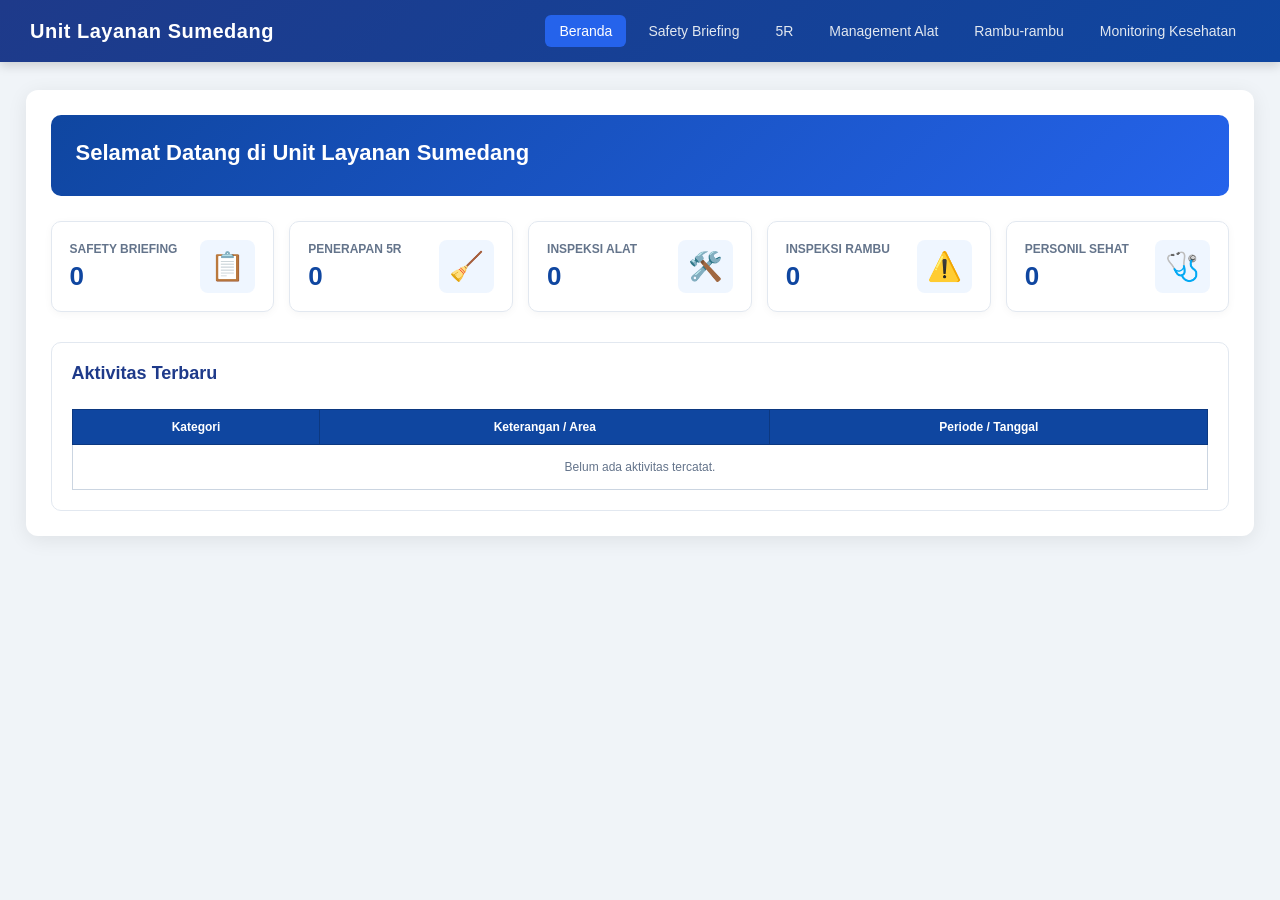
==== commit c736f94b: "Tulis pesan perubahan di sini" ====
--- a/Halaman Ke 1.html
+++ b/Halaman Ke 1.html
@@ -136,8 +136,7 @@
   <main id="Home" class="content-card wide-card active">
     <div class="content-body">
       <div class="dashboard-header">
-        <h2>Selamat Datang di Portal Unit Layanan Sumedang</h2>
-        <p>Sistem Pengawasan Keselamatan, Manajemen Alat, Penerapan 5R, dan Monitoring Kesehatan Kerja.</p>
+        <h2>Selamat Datang di Unit Layanan Sumedang</h2>
       </div>
 
       <div class="stats-grid">
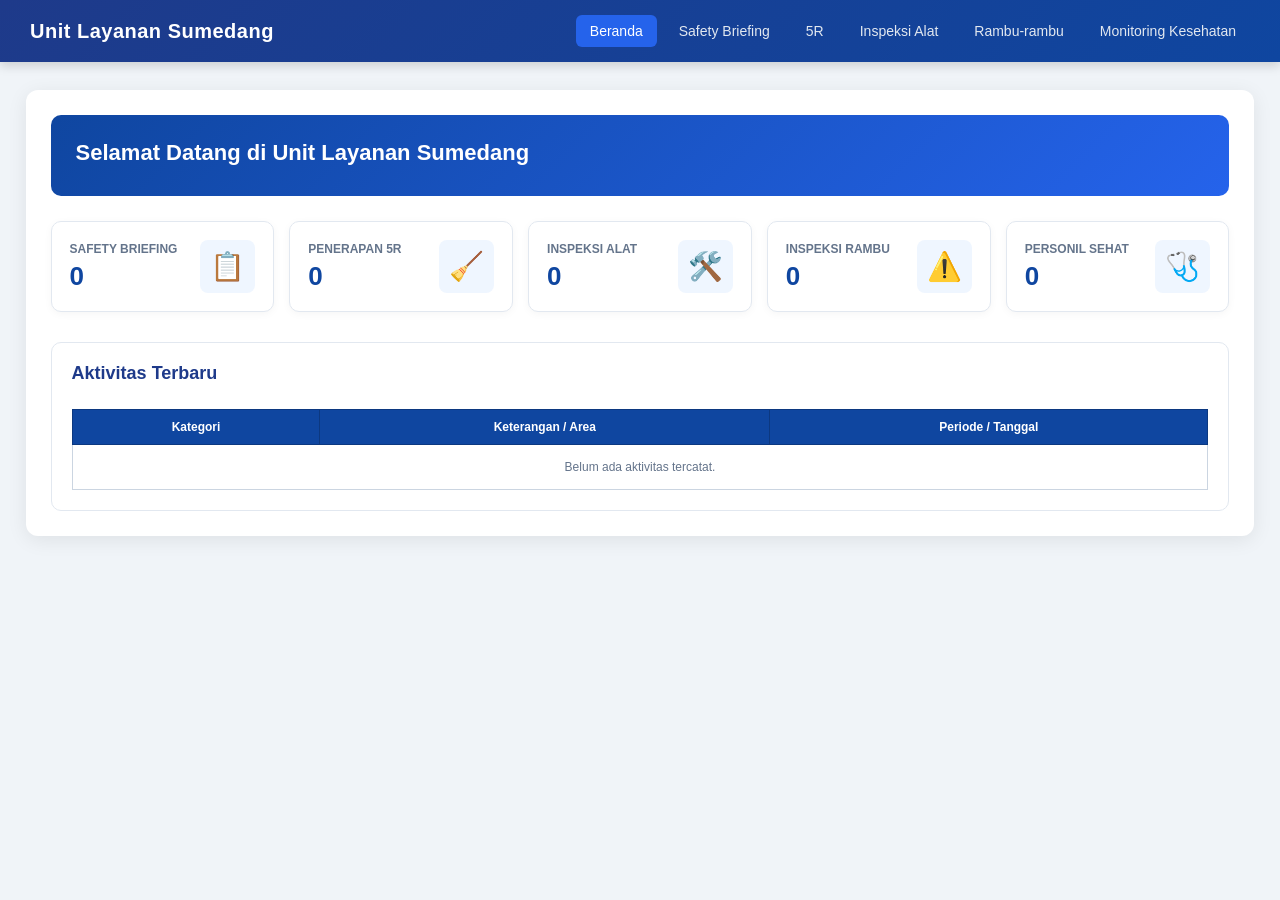
==== commit ec3a3d32: "Tulis pesan perubahan di sini" ====
--- a/Halaman Ke 1.html
+++ b/Halaman Ke 1.html
@@ -126,7 +126,7 @@
       <a class="nav-btn active" onclick="switchMenu('Home', this)">Beranda</a>
       <a class="nav-btn" onclick="switchMenu('safety-briefing', this)">Safety Briefing</a>
       <a class="nav-btn" onclick="switchMenu('lima-r', this)">5R</a>
-      <a class="nav-btn" onclick="switchMenu('management-alat', this)">Management Alat</a>
+      <a class="nav-btn" onclick="switchMenu('Inspeksi-alat', this)">Inspeksi Alat</a>
       <a class="nav-btn" onclick="switchMenu('rambu-rambu', this)">Rambu-rambu</a>
       <a class="nav-btn" onclick="switchMenu('monitoring-kesehatan', this)">Monitoring Kesehatan</a>
     </div>
@@ -204,7 +204,7 @@
       <h1>Safety Briefing</h1>
       <div class="briefing-container">
         <div class="form-section">
-          <h2>Input Safety Briefing</h2>
+          <h2>Input DokumentasiSafety Briefing</h2>
           <form id="formSafetyBriefing" onsubmit="tambahData(event, 'SafetyBriefing', 'tabelBodySafetyBriefing', false)">
             <div class="form-group"><label>Tanggal Pelaksanaan:</label><input type="date" id="tanggalSafetyBriefing" required></div>
             <div class="form-group"><label>Nama Area:</label>
@@ -274,10 +274,10 @@
     </div>
   </main>
 
-  <!-- Management Alat -->
-  <main id="management-alat" class="content-card wide-card">
+  <!-- Inspeksi Alat -->
+  <main id="Inspeksi-alat" class="content-card wide-card">
     <div class="content-body">
-      <h1>Management Alat</h1>
+      <h1>Inspeksi Alat</h1>
       <div class="briefing-container">
         <div class="form-section">
           <h2>Input Inspeksi Alat</h2>
@@ -293,7 +293,7 @@
           </form>
         </div>
         <div class="report-section">
-          <h2>Hasil Laporan Management Alat</h2>
+          <h2>Hasil Laporan Inspeksi Alat</h2>
           <div class="filter-box">
             <div><label>Dari Bulan:</label><input type="month" id="filterStartAlat"></div>
             <div><label>Sampai Bulan:</label><input type="month" id="filterEndAlat"></div>
@@ -306,7 +306,7 @@
               <tbody id="tabelBodyAlat"></tbody>
             </table>
           </div>
-          <button type="button" class="btn-print" onclick="cetakLaporanDirect('headerAlat', 'tabelBodyAlat', 'LAPORAN MANAGEMENT ALAT')">🖨️ Cetak Laporan</button>
+          <button type="button" class="btn-print" onclick="cetakLaporanDirect('headerAlat', 'tabelBodyAlat', 'LAPORAN INSPEKSI ALAT')">🖨️ Cetak Laporan</button>
         </div>
       </div>
     </div>
@@ -315,10 +315,10 @@
   <!-- Rambu-rambu -->
   <main id="rambu-rambu" class="content-card wide-card">
     <div class="content-body">
-      <h1>Rambu-Rambu Keselamatan</h1>
+      <h1>Dokumentasi Rambu-Rambu</h1>
       <div class="briefing-container">
         <div class="form-section">
-          <h2>Input Inspeksi Rambu</h2>
+          <h2>Input Dokumentasi Rambu</h2>
           <form id="formRambu" onsubmit="tambahData(event, 'Rambu', 'tabelBodyRambu', true)">
             <div class="form-group"><label>Bulan & Tahun Inspeksi:</label><input type="month" id="tanggalRambu" required></div>
             <div class="form-group"><label>Nama Area:</label>
@@ -381,7 +381,7 @@
             </div>
 
             <div class="form-group"><label>Oxymeter SpO2 (%):</label><input type="number" id="oxymeter" placeholder="98" min="0" max="100" required></div>
-            <div class="form-group"><label>Eviden Foto:</label><input type="file" id="evidenKesehatan" accept="image/*"></div>
+            <div class="form-group"><label>Dokumentasi:</label><input type="file" id="dokumentasiKesehatan" accept="image/*"></div>
             <button type="submit" class="btn-submit">Simpan Data Kesehatan</button>
           </form>
         </div>
@@ -406,7 +406,7 @@
                   <th>Suhu (°C)</th>
                   <th>Hasil Tensimeter</th>
                   <th>Oxymeter (%)</th>
-                  <th>Eviden Foto</th>
+                  <th>Dokumentasi</th>
                   <th class="action-header">Aksi</th>
                 </tr>
               </thead>
@@ -745,7 +745,7 @@
       const suhu = document.getElementById('suhuBadan').value;
       const tensimeter = document.getElementById('hasilTensimeter').value;
       const oxymeter = document.getElementById('oxymeter').value;
-      const fotoInput = document.getElementById('evidenKesehatan');
+      const fotoInput = document.getElementById('dokumentasiKesehatan');
 
       const processSave = (imgSrc) => {
         const payload = {
@@ -853,7 +853,7 @@
         .img-preview-matrix { max-width: 80px; max-height: 60px; }
       </style></head><body>
         <h2>LAPORAN MONITORING KESEHATAN PERSONIL</h2>
-        <table><thead><tr><th>No</th><th>Tanggal</th><th>Nama Personil</th><th>Area</th><th>Suhu (°C)</th><th>Hasil Tensimeter</th><th>Oxymeter (%)</th><th>Eviden Foto</th></tr></thead>
+        <table><thead><tr><th>No</th><th>Tanggal</th><th>Nama Personil</th><th>Area</th><th>Suhu (°C)</th><th>Hasil Tensimeter</th><th>Oxymeter (%)</th><th>Dokumentasi</th></tr></thead>
         <tbody>${tbodyContent.innerHTML}</tbody></table>
       </body></html>`);
       printWindow.document.close();
